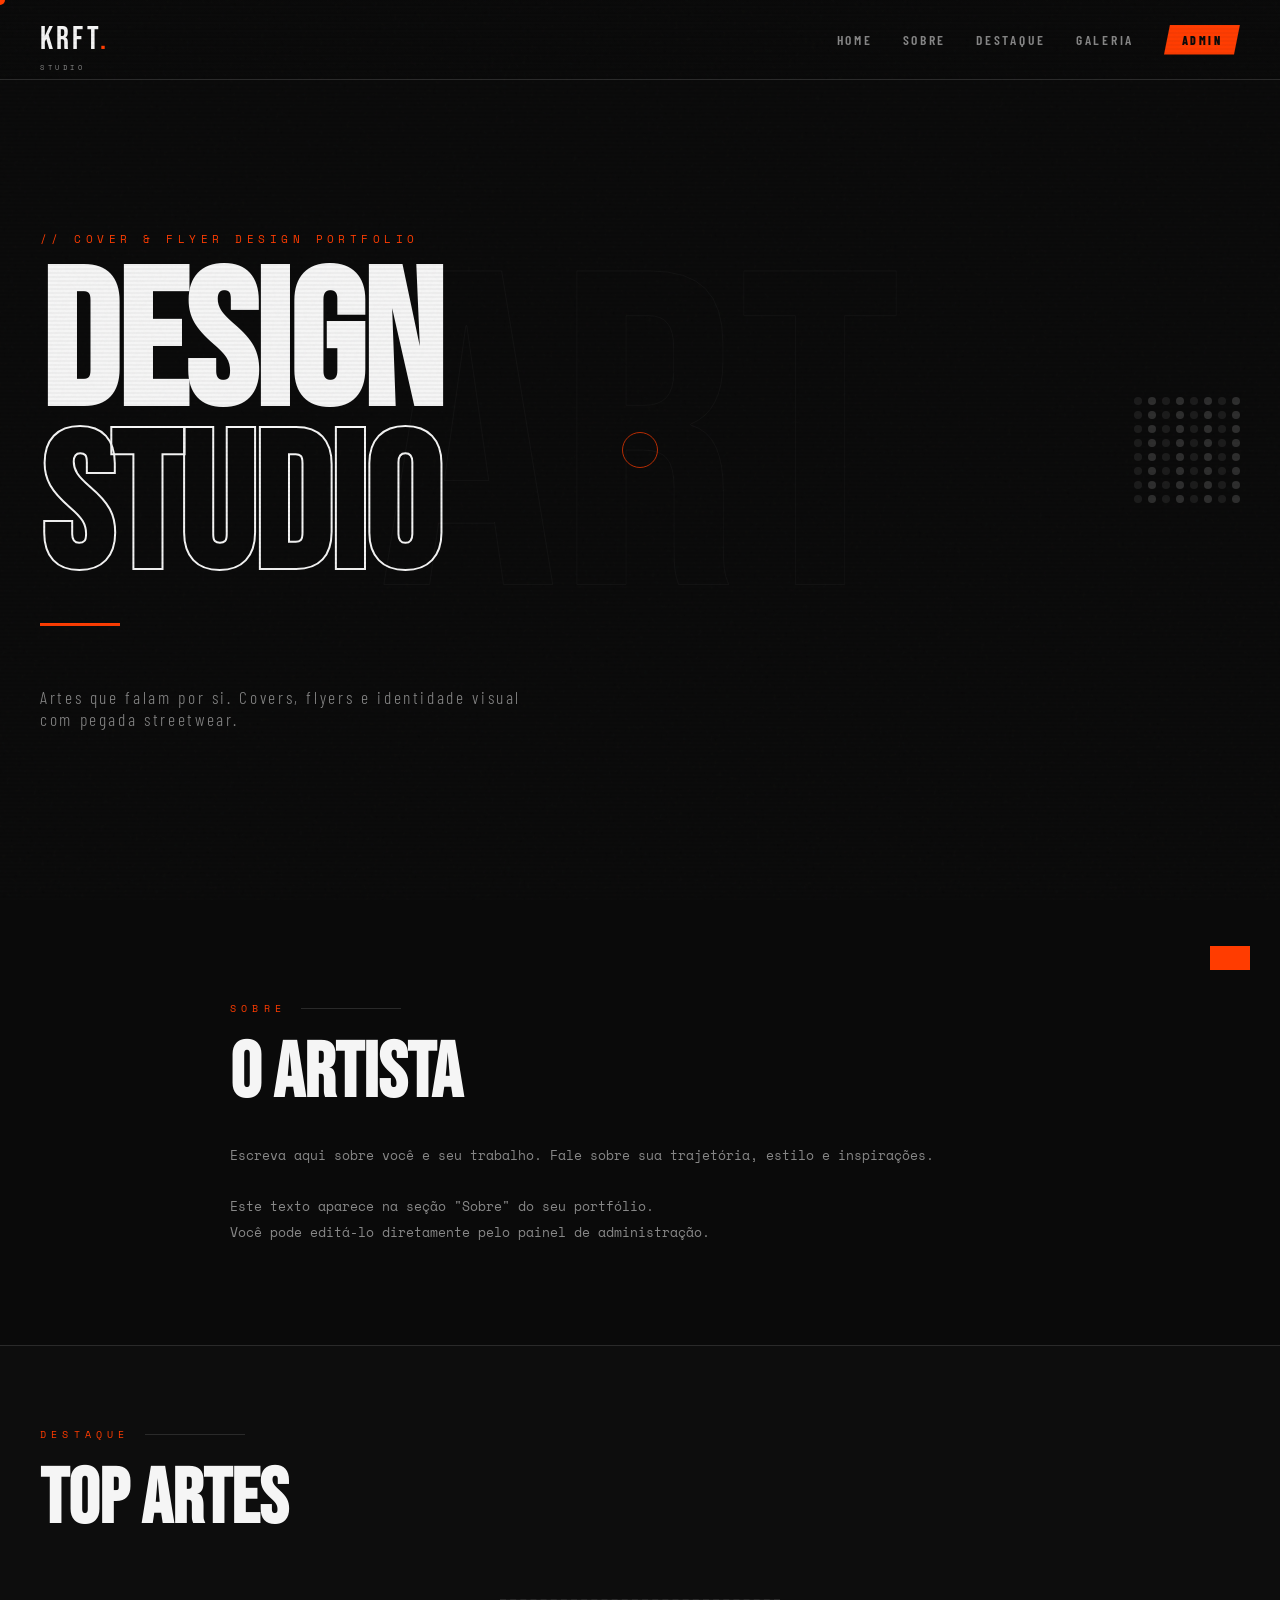
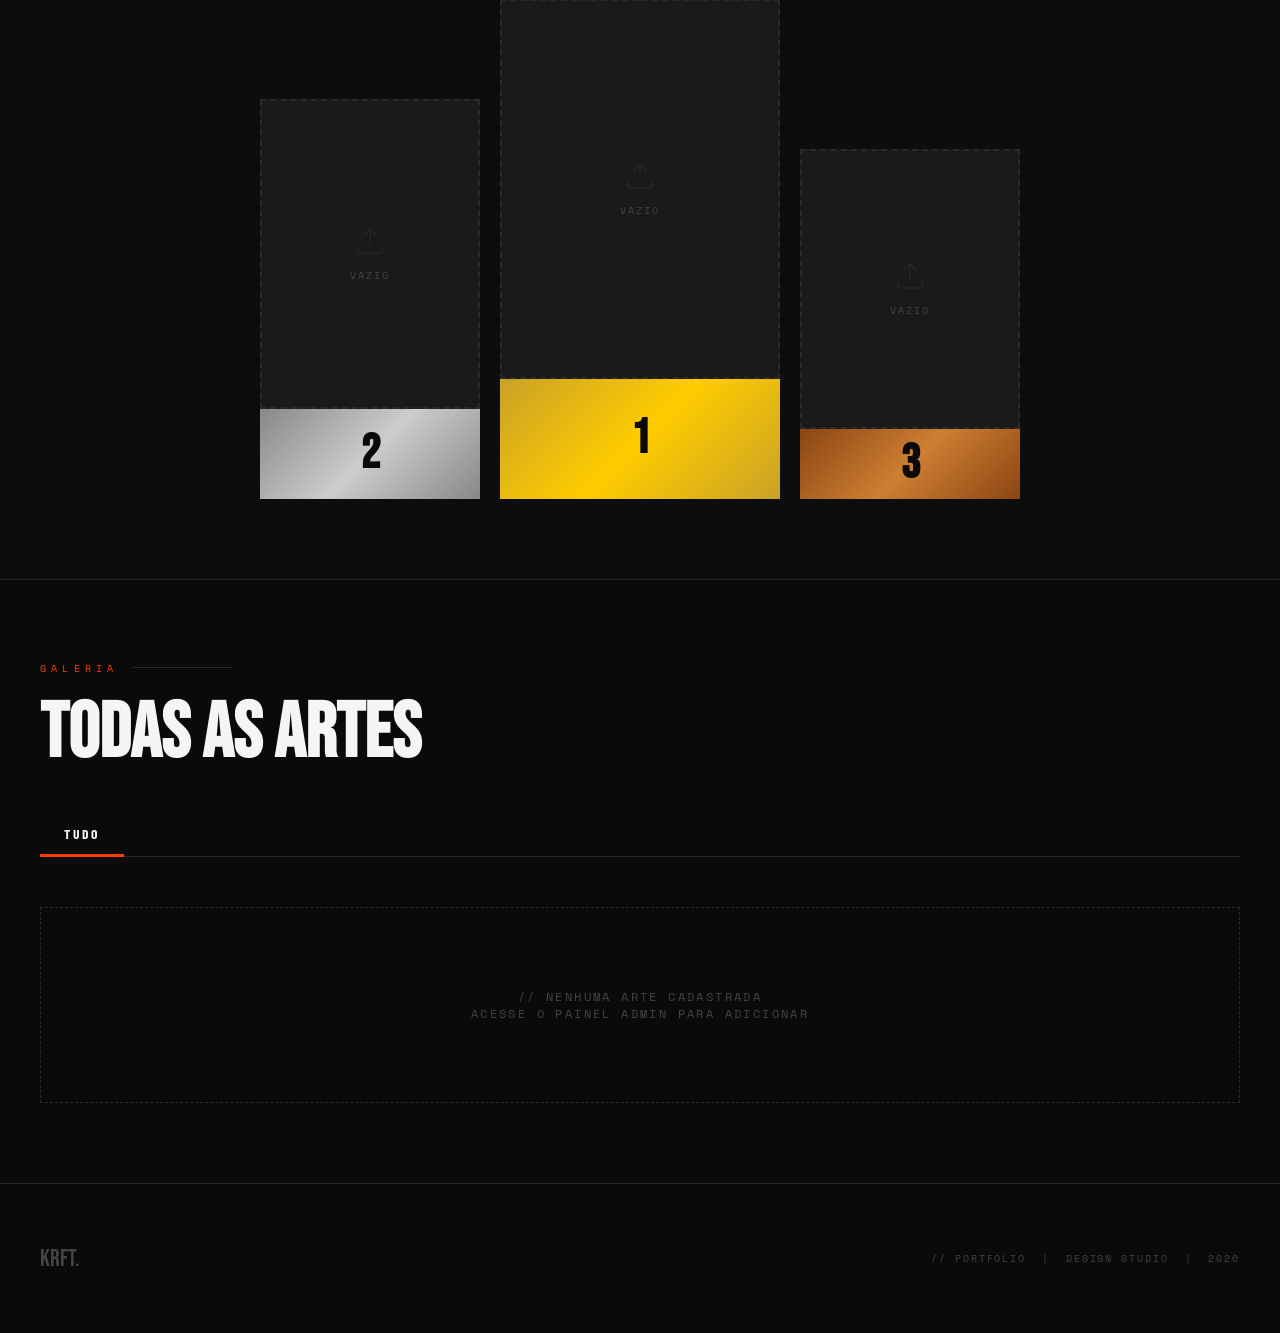
==== index.html @ 64a249e5 "Update index.html" ====
<!DOCTYPE html>
<html lang="pt-BR">
<head>
  <meta charset="UTF-8">
  <meta name="viewport" content="width=device-width, initial-scale=1.0">
  <title>PORTFOLIO — DESIGN STUDIO</title>
  <link href="https://fonts.googleapis.com/css2?family=Bebas+Neue&family=Space+Mono:wght@400;700&family=Barlow+Condensed:wght@300;400;600;800;900&display=swap" rel="stylesheet">
  <link rel="stylesheet" href="style.css">
  <link rel="icon" type="image/x-icon" href="/K3Icon.ico">
</head>
<body>

  <div class="cursor" id="cursor"></div>
  <div class="cursor-ring" id="cursor-ring"></div>
  <div class="scroll-line" id="scroll-line"></div>
  <div class="toast" id="toast"></div>

  <!-- HEADER -->
  <header>
    <a href="#home" class="logo">KRFT<span>.</span></a>
    <nav>
      <a href="#home">Home</a>
      <a href="#about">Sobre</a>
      <a href="#featured">Destaque</a>
      <a href="#gallery">Galeria</a>
      <button class="admin-btn" onclick="openLogin()">ADMIN</button>
    </nav>
  </header>

  <!-- HERO -->
  <section id="home">
    <div class="hero-bg-text">ART</div>
    <div class="grid-deco" id="grid-deco"></div>
    <div class="hero-tag">// COVER & FLYER DESIGN PORTFOLIO</div>
    <h1>DESIGN<br><em>STUDIO</em></h1>
    <div class="hero-line"></div>
    <p class="hero-sub" id="hero-tagline">Artes que falam por si. Covers, flyers e identidade visual com pegada streetwear.</p>
  </section>

  <!-- ABOUT -->
  <section id="about">
    <div class="section-label">Sobre</div>
    <h2>O ARTISTA</h2>
    <p class="about-text" id="about-text">Escreva aqui sobre você e seu trabalho. Fale sobre sua trajetória, estilo e inspirações.

Este texto aparece na seção "Sobre" do seu portfólio.
Você pode editá-lo diretamente pelo painel de administração.</p>
    <button class="about-edit-btn" id="about-edit-btn" onclick="toggleAboutEdit()">✏ EDITAR DESCRIÇÃO</button>
    <div class="about-edit-area" id="about-edit-area">
      <textarea id="about-textarea"></textarea>
      <div class="about-edit-btns">
        <button class="btn-primary" style="width:auto;padding:10px 20px;" onclick="saveAbout()">SALVAR</button>
        <button class="btn-secondary" onclick="toggleAboutEdit()">CANCELAR</button>
      </div>
    </div>
  </section>

  <!-- FEATURED / PODIUM -->
  <section id="featured">
    <div class="section-label">Destaque</div>
    <h2>TOP ARTES</h2>
    <div class="podium-wrap" id="podium-wrap"></div>
  </section>

  <!-- GALLERY -->
  <section id="gallery">
    <div class="section-label">Galeria</div>
    <h2>TODAS AS ARTES</h2>
    <div class="cat-tabs" id="cat-tabs">
      <button class="cat-tab active" data-cat="all" onclick="filterCat('all', this)">TUDO</button>
    </div>
    <div class="gallery-grid" id="gallery-grid"></div>
  </section>

  <!-- FOOTER -->
  <footer>
    <div class="footer-logo">KRFT.</div>
    <div class="footer-copy">// PORTFOLIO &nbsp;|&nbsp; DESIGN STUDIO &nbsp;|&nbsp; <span id="footer-year"></span></div>
  </footer>

  <!-- LIGHTBOX -->
  <div class="lightbox" id="lightbox" onclick="closeLightbox(event)">
    <div class="lightbox-inner">
      <img id="lightbox-img" src="" alt="">
      <div class="lightbox-info">
        <div class="lightbox-title" id="lightbox-title"></div>
        <div class="lightbox-desc" id="lightbox-desc"></div>
        <div class="lightbox-cat" id="lightbox-cat"></div>
      </div>
    </div>
    <button class="lightbox-close" onclick="closeLightbox()">✕</button>
  </div>

  <!-- LOGIN -->
  <div class="login-overlay" id="login-overlay">
    <div class="login-box">
      <h3>⬡ ADMIN</h3>
      <p>// PAINEL DE CONTROLE</p>
      <div style="margin-bottom:15px;">
        <label>SENHA</label>
        <input type="password" id="login-pw" placeholder="••••••••" onkeydown="if(event.key==='Enter')doLogin()">
      </div>
      <button class="btn-primary" onclick="doLogin()">ENTRAR</button>
      <p class="login-error" id="login-error">Senha incorreta.</p>
      <button class="btn-secondary" style="margin-top:15px;width:100%;" onclick="closeLogin()">CANCELAR</button>
    </div>
  </div>

  <!-- ADMIN PANEL -->
  <div id="admin-panel">
    <div class="admin-header">
      <div class="admin-title">⬡ PAINEL DE CONTROLE</div>
      <button class="admin-close" onclick="closeAdmin()">✕ FECHAR</button>
    </div>
    <div class="admin-body">

      <!-- TEXTOS -->
      <div class="admin-section">
        <h3>✏ TEXTOS DO PORTFÓLIO</h3>
        <div class="form-row full">
          <label>TAGLINE (HERO)</label>
          <input type="text" id="admin-tagline" placeholder="Artes que falam por si...">
        </div>
        <div class="form-row full">
          <label>DESCRIÇÃO (SOBRE)</label>
          <textarea id="admin-about" rows="5" placeholder="Texto da seção Sobre..."></textarea>
        </div>
        <button class="btn-primary" onclick="saveTexts()">SALVAR TEXTOS</button>
      </div>

      <!-- CATEGORIAS -->
      <div class="admin-section">
        <h3>🏷 CATEGORIAS</h3>
        <div class="form-row">
          <div>
            <label>NOVA CATEGORIA</label>
            <input type="text" id="new-cat-input" placeholder="ex: Artes de 2025" onkeydown="if(event.key==='Enter')addCategory()">
          </div>
          <div style="display:flex;align-items:flex-end;">
            <button class="btn-primary" onclick="addCategory()" style="margin-top:0;">ADICIONAR</button>
          </div>
        </div>
        <div class="categories-list" id="admin-cats-list"></div>
      </div>

      <!-- ADICIONAR ARTE -->
      <div class="admin-section">
        <h3>➕ ADICIONAR ARTE</h3>
        <div class="form-row">
          <div>
            <label>NOME DA ARTE</label>
            <input type="text" id="new-art-name" placeholder="Nome do projeto">
          </div>
          <div>
            <label>CATEGORIA</label>
            <select id="new-art-cat"><option value="">Selecione...</option></select>
          </div>
        </div>
        <div class="form-row full">
          <label>DESCRIÇÃO</label>
          <textarea id="new-art-desc" placeholder="Breve descrição desta arte..."></textarea>
        </div>
        <div class="form-row full">
          <label>IMAGEM</label>
          <div class="upload-zone" onclick="document.getElementById('art-file').click()">
            <p>Clique para selecionar imagem<br><span>// PNG, JPG, WEBP</span></p>
            <input type="file" id="art-file" accept="image/*" style="display:none" onchange="previewImage(this)">
            <img class="upload-preview" id="upload-preview">
          </div>
        </div>
        <button class="btn-primary" onclick="addArt()">ADICIONAR ARTE</button>
      </div>

      <!-- PÓDIO -->
      <div class="admin-section">
        <h3>🏆 CONFIGURAR PÓDIO</h3>
        <div class="podium-selects">
          <div class="podium-slot">
            <label>🥇 1º LUGAR</label>
            <select id="podium-1"></select>
          </div>
          <div class="podium-slot">
            <label>🥈 2º LUGAR</label>
            <select id="podium-2"></select>
          </div>
          <div class="podium-slot">
            <label>🥉 3º LUGAR</label>
            <select id="podium-3"></select>
          </div>
        </div>
        <button class="btn-primary" onclick="savePodium()">SALVAR PÓDIO</button>
      </div>

      <!-- TROCAR SENHA -->
      <div class="admin-section">
        <h3>🔒 ALTERAR SENHA</h3>
        <div class="form-row">
          <div>
            <label>SENHA ATUAL</label>
            <input type="password" id="pw-current" placeholder="••••••••">
          </div>
          <div>
            <label>NOVA SENHA</label>
            <input type="password" id="pw-new" placeholder="••••••••">
          </div>
        </div>
        <div class="form-row full">
          <label>CONFIRMAR NOVA SENHA</label>
          <input type="password" id="pw-confirm" placeholder="••••••••">
        </div>
        <p class="pw-error" id="pw-error"></p>
        <button class="btn-primary" onclick="changePassword()">ALTERAR SENHA</button>
      </div>

      <!-- GERENCIAR ARTES -->
      <div class="admin-section">
        <h3>🗂 ARTES CADASTRADAS</h3>
        <div class="admin-arts-list" id="admin-arts-list"></div>
      </div>

    </div>
  </div>

  <script src="script.js"></script>
</body>
</html>
---- style.css ----
/* =============================================
   KRFT PORTFOLIO — style.css
   ============================================= */

:root {
  --black: #0a0a0a;
  --dark: #111111;
  --darker: #0d0d0d;
  --gray1: #1a1a1a;
  --gray2: #2a2a2a;
  --gray3: #444;
  --gray4: #888;
  --light: #e8e8e8;
  --white: #f5f5f5;
  --accent: #ff3c00;
  --accent2: #ffcc00;
  --accent3: #00ff88;
  --glow: rgba(255,60,0,0.3);
}

* { margin: 0; padding: 0; box-sizing: border-box; }
::selection { background: var(--accent); color: var(--black); }

body {
  background: var(--black);
  color: var(--white);
  font-family: 'Space Mono', monospace;
  overflow-x: hidden;
  cursor: none;
}

/* NOISE OVERLAY */
body::before {
  content: '';
  position: fixed;
  inset: 0;
  background-image: url("data:image/svg+xml,%3Csvg viewBox='0 0 256 256' xmlns='http://www.w3.org/2000/svg'%3E%3Cfilter id='noise'%3E%3CfeTurbulence type='fractalNoise' baseFrequency='0.9' numOctaves='4' stitchTiles='stitch'/%3E%3C/filter%3E%3Crect width='100%25' height='100%25' filter='url(%23noise)' opacity='0.04'/%3E%3C/svg%3E");
  pointer-events: none;
  z-index: 9999;
  opacity: 0.5;
}

/* SCANLINES */
body::after {
  content: '';
  position: fixed;
  inset: 0;
  background: repeating-linear-gradient(0deg, transparent, transparent 2px, rgba(0,0,0,0.03) 2px, rgba(0,0,0,0.03) 4px);
  pointer-events: none;
  z-index: 9998;
}

/* =============================================
   CUSTOM CURSOR
   ============================================= */
.cursor {
  width: 10px;
  height: 10px;
  background: var(--accent);
  position: fixed;
  pointer-events: none;
  z-index: 99999;
  border-radius: 50%;
  transform: translate(-50%, -50%);
  transition: width 0.15s, height 0.15s, background 0.15s;
  will-change: left, top;
}

.cursor-ring {
  width: 36px;
  height: 36px;
  border: 1.5px solid var(--accent);
  border-radius: 50%;
  position: fixed;
  pointer-events: none;
  z-index: 99998;
  transform: translate(-50%, -50%);
  /* uses JS lerp — NO CSS transition here */
  will-change: left, top;
  opacity: 0.7;
}

body:hover .cursor { opacity: 1; }

/* cursor grows on hover over clickables */
body:has(a:hover) .cursor,
body:has(button:hover) .cursor,
body:has(.art-card:hover) .cursor,
body:has(.podium-card:hover) .cursor {
  width: 16px;
  height: 16px;
}
body:has(a:hover) .cursor-ring,
body:has(button:hover) .cursor-ring,
body:has(.art-card:hover) .cursor-ring,
body:has(.podium-card:hover) .cursor-ring {
  width: 52px;
  height: 52px;
  border-color: var(--accent2);
}

/* =============================================
   SCROLL INDICATOR
   ============================================= */
.scroll-line {
  position: fixed;
  top: 0; left: 0;
  height: 2px;
  background: var(--accent);
  z-index: 200;
  width: 0%;
  transition: width 0.05s linear;
}

/* =============================================
   HEADER
   ============================================= */
header {
  position: fixed;
  top: 0; left: 0; right: 0;
  z-index: 100;
  display: flex;
  align-items: center;
  justify-content: space-between;
  padding: 20px 40px;
  background: linear-gradient(180deg, rgba(10,10,10,0.98) 0%, transparent 100%);
  border-bottom: 1px solid var(--gray2);
}

.logo {
  font-family: 'Bebas Neue', sans-serif;
  font-size: 2rem;
  letter-spacing: 0.1em;
  color: var(--white);
  text-decoration: none;
  position: relative;
  cursor: none;
}
.logo span { color: var(--accent); }
.logo::after {
  content: 'STUDIO';
  position: absolute;
  bottom: -14px; left: 0;
  font-family: 'Space Mono', monospace;
  font-size: 0.45rem;
  letter-spacing: 0.5em;
  color: var(--gray4);
}

nav { display: flex; gap: 30px; align-items: center; }
nav a {
  font-family: 'Barlow Condensed', sans-serif;
  font-size: 0.85rem;
  font-weight: 600;
  letter-spacing: 0.2em;
  text-transform: uppercase;
  color: var(--gray4);
  text-decoration: none;
  transition: color 0.2s;
  cursor: none;
}
nav a:hover { color: var(--white); }

.admin-btn {
  font-family: 'Barlow Condensed', sans-serif;
  font-size: 0.75rem;
  font-weight: 800;
  letter-spacing: 0.2em;
  text-transform: uppercase;
  color: var(--black);
  background: var(--accent);
  border: none;
  padding: 8px 18px;
  cursor: none;
  clip-path: polygon(6px 0%, 100% 0%, calc(100% - 6px) 100%, 0% 100%);
  transition: background 0.2s;
}
.admin-btn:hover { background: var(--accent2); }

/* =============================================
   HERO
   ============================================= */
#home {
  min-height: 100vh;
  display: flex;
  flex-direction: column;
  justify-content: center;
  padding: 120px 40px 60px;
  position: relative;
  overflow: hidden;
}

.hero-bg-text {
  position: absolute;
  font-family: 'Bebas Neue', sans-serif;
  font-size: 35vw;
  color: transparent;
  -webkit-text-stroke: 1px rgba(255,255,255,0.03);
  top: 50%; left: 50%;
  transform: translate(-50%, -50%);
  white-space: nowrap;
  user-select: none;
  pointer-events: none;
}

.hero-tag {
  font-family: 'Space Mono', monospace;
  font-size: 0.7rem;
  letter-spacing: 0.4em;
  color: var(--accent);
  text-transform: uppercase;
  margin-bottom: 20px;
}

h1 {
  font-family: 'Bebas Neue', sans-serif;
  font-size: clamp(5rem, 15vw, 14rem);
  line-height: 0.85;
  letter-spacing: -0.01em;
  color: var(--white);
  position: relative;
  z-index: 1;
}
h1 em {
  font-style: normal;
  color: transparent;
  -webkit-text-stroke: 2px var(--white);
}

.hero-sub {
  font-family: 'Barlow Condensed', sans-serif;
  font-size: 1.1rem;
  font-weight: 300;
  letter-spacing: 0.15em;
  color: var(--gray4);
  margin-top: 30px;
  max-width: 500px;
}

.hero-line {
  width: 80px;
  height: 3px;
  background: var(--accent);
  margin: 30px 0;
}

/* GRID DECORATION */
.grid-deco {
  position: absolute;
  right: 40px; top: 50%;
  transform: translateY(-50%);
  display: grid;
  grid-template-columns: repeat(8, 8px);
  gap: 6px;
  opacity: 0.15;
}
.grid-deco span {
  width: 8px; height: 8px;
  background: var(--white);
  border-radius: 50%;
}
.grid-deco span:nth-child(odd) { opacity: 0.5; }

/* =============================================
   SECTION LABELS
   ============================================= */
.section-label {
  font-family: 'Space Mono', monospace;
  font-size: 0.65rem;
  letter-spacing: 0.5em;
  color: var(--accent);
  text-transform: uppercase;
  margin-bottom: 20px;
  display: flex;
  align-items: center;
  gap: 15px;
}
.section-label::after {
  content: '';
  flex: 1;
  height: 1px;
  background: var(--gray2);
  max-width: 100px;
}

h2 {
  font-family: 'Bebas Neue', sans-serif;
  font-size: clamp(3rem, 6vw, 5rem);
  line-height: 1;
  color: var(--white);
  margin-bottom: 30px;
}

/* =============================================
   ABOUT
   ============================================= */
#about {
  padding: 100px 40px;
  max-width: 900px;
  margin: 0 auto;
}

.about-text {
  font-family: 'Space Mono', monospace;
  font-size: 0.8rem;
  line-height: 2;
  color: var(--gray4);
  white-space: pre-wrap;
}

.about-edit-btn {
  margin-top: 20px;
  display: none;
  font-size: 0.7rem;
  padding: 8px 16px;
  background: var(--gray2);
  border: 1px solid var(--gray3);
  color: var(--gray4);
  cursor: none;
  font-family: 'Space Mono', monospace;
  transition: all 0.2s;
}
.about-edit-btn:hover { border-color: var(--accent); color: var(--accent); }

.about-edit-area {
  display: none;
  margin-top: 20px;
}
.about-edit-area textarea {
  width: 100%;
  min-height: 150px;
  background: var(--gray1);
  border: 1px solid var(--gray2);
  color: var(--white);
  padding: 15px;
  font-family: 'Space Mono', monospace;
  font-size: 0.78rem;
  outline: none;
  resize: vertical;
  cursor: text;
}
.about-edit-area textarea:focus { border-color: var(--accent); }
.about-edit-btns { display: flex; gap: 10px; margin-top: 10px; }

/* =============================================
   PODIUM
   ============================================= */
#featured {
  padding: 80px 40px;
  background: var(--darker);
  border-top: 1px solid var(--gray2);
  border-bottom: 1px solid var(--gray2);
}

.podium-wrap {
  display: flex;
  align-items: flex-end;
  justify-content: center;
  gap: 20px;
  margin-top: 60px;
  flex-wrap: wrap;
}

.podium-item {
  display: flex;
  flex-direction: column;
  align-items: center;
}

.podium-card {
  position: relative;
  overflow: hidden;
  cursor: none;
  transition: transform 0.3s ease;
}
.podium-card:hover { transform: translateY(-8px); }

.podium-card img {
  display: block;
  width: 100%; height: 100%;
  object-fit: cover;
  filter: grayscale(1) contrast(1.1);
  transition: filter 0.5s ease;
}
.podium-card:hover img { filter: grayscale(0) contrast(1); }

.podium-card .overlay {
  position: absolute; inset: 0;
  background: linear-gradient(180deg, transparent 40%, rgba(0,0,0,0.9) 100%);
  transition: opacity 0.3s;
}
.podium-card:hover .overlay { opacity: 0; }

.podium-card .card-title {
  position: absolute;
  bottom: 15px; left: 15px;
  font-family: 'Bebas Neue', sans-serif;
  font-size: 1.2rem;
  letter-spacing: 0.1em;
  color: var(--white);
  transition: opacity 0.3s;
}
.podium-card:hover .card-title { opacity: 0; }

.podium-base {
  width: 100%;
  display: flex;
  align-items: center;
  justify-content: center;
  font-family: 'Bebas Neue', sans-serif;
  font-size: 3rem;
  color: var(--black);
  font-weight: 900;
}

.rank-1 .podium-card { width: 280px; height: 380px; }
.rank-1 .podium-base { height: 120px; background: linear-gradient(135deg, #c9a227, #ffcc00, #c9a227); }
.rank-1 .podium-base::after { content: '1'; }

.rank-2 .podium-card { width: 220px; height: 310px; }
.rank-2 .podium-base { height: 90px; background: linear-gradient(135deg, #888, #ccc, #888); }
.rank-2 .podium-base::after { content: '2'; }

.rank-3 .podium-card { width: 220px; height: 280px; }
.rank-3 .podium-base { height: 70px; background: linear-gradient(135deg, #8B4513, #cd7f32, #8B4513); }
.rank-3 .podium-base::after { content: '3'; }

.empty-podium {
  width: 100%; height: 100%;
  background: var(--gray1);
  display: flex;
  align-items: center;
  justify-content: center;
  flex-direction: column;
  gap: 10px;
  color: var(--gray3);
  font-family: 'Space Mono', monospace;
  font-size: 0.65rem;
  letter-spacing: 0.2em;
  text-transform: uppercase;
  border: 2px dashed var(--gray2);
}
.empty-podium svg { opacity: 0.3; }

/* =============================================
   GALLERY
   ============================================= */
#gallery { padding: 80px 40px; }

.cat-tabs {
  display: flex;
  gap: 0;
  margin: 40px 0 50px;
  border-bottom: 1px solid var(--gray2);
  flex-wrap: wrap;
}

.cat-tab {
  font-family: 'Barlow Condensed', sans-serif;
  font-size: 0.85rem;
  font-weight: 700;
  letter-spacing: 0.2em;
  text-transform: uppercase;
  color: var(--gray3);
  padding: 12px 24px;
  cursor: none;
  background: none;
  border: none;
  border-bottom: 3px solid transparent;
  margin-bottom: -1px;
  transition: all 0.2s;
}
.cat-tab:hover { color: var(--gray4); }
.cat-tab.active { color: var(--white); border-bottom-color: var(--accent); }

.gallery-grid {
  display: grid;
  grid-template-columns: repeat(auto-fill, minmax(280px, 1fr));
  gap: 3px;
}

.art-card {
  position: relative;
  aspect-ratio: 3/4;
  overflow: hidden;
  cursor: none;
  background: var(--gray1);
}

.art-card img {
  width: 100%; height: 100%;
  object-fit: cover;
  filter: grayscale(1) brightness(0.8);
  transition: filter 0.4s ease, transform 0.4s ease;
  display: block;
}
.art-card:hover img {
  filter: grayscale(0) brightness(1);
  transform: scale(1.04);
}

.art-card .art-info {
  position: absolute; inset: 0;
  background: linear-gradient(180deg, transparent 50%, rgba(0,0,0,0.95) 100%);
  display: flex;
  flex-direction: column;
  justify-content: flex-end;
  padding: 20px;
  opacity: 0;
  transition: opacity 0.3s;
}
.art-card:hover .art-info { opacity: 1; }

.art-name {
  font-family: 'Bebas Neue', sans-serif;
  font-size: 1.4rem;
  letter-spacing: 0.05em;
  color: var(--white);
}
.art-desc {
  font-family: 'Space Mono', monospace;
  font-size: 0.65rem;
  color: var(--gray4);
  margin-top: 5px;
  line-height: 1.6;
}
.art-tag {
  display: inline-block;
  margin-top: 8px;
  padding: 2px 8px;
  background: var(--accent);
  color: var(--black);
  font-family: 'Space Mono', monospace;
  font-size: 0.6rem;
  letter-spacing: 0.15em;
  text-transform: uppercase;
}

.empty-gallery {
  grid-column: 1/-1;
  padding: 80px;
  text-align: center;
  color: var(--gray3);
  font-family: 'Space Mono', monospace;
  font-size: 0.75rem;
  letter-spacing: 0.2em;
  border: 1px dashed var(--gray2);
}

/* =============================================
   LIGHTBOX
   ============================================= */
.lightbox {
  display: none;
  position: fixed;
  inset: 0;
  background: rgba(0,0,0,0.97);
  z-index: 1000;
  align-items: center;
  justify-content: center;
  animation: fadeIn 0.2s ease;
}
.lightbox.active { display: flex; }

@keyframes fadeIn { from { opacity: 0; } to { opacity: 1; } }

.lightbox-inner {
  max-width: 90vw;
  max-height: 90vh;
  position: relative;
  display: flex;
  gap: 30px;
  align-items: flex-start;
}

.lightbox img {
  max-height: 85vh;
  max-width: 60vw;
  object-fit: contain;
  display: block;
}

.lightbox-info {
  padding: 20px 0;
  max-width: 280px;
}
.lightbox-title {
  font-family: 'Bebas Neue', sans-serif;
  font-size: 2.5rem;
  line-height: 1;
  color: var(--white);
  margin-bottom: 15px;
}
.lightbox-desc {
  font-family: 'Space Mono', monospace;
  font-size: 0.75rem;
  line-height: 2;
  color: var(--gray4);
}
.lightbox-cat {
  margin-top: 15px;
  display: inline-block;
  padding: 4px 12px;
  background: var(--accent);
  color: var(--black);
  font-family: 'Barlow Condensed', sans-serif;
  font-size: 0.8rem;
  font-weight: 800;
  letter-spacing: 0.2em;
  text-transform: uppercase;
}

.lightbox-close {
  position: fixed;
  top: 30px; right: 30px;
  background: none;
  border: 1px solid var(--gray3);
  color: var(--white);
  width: 44px; height: 44px;
  font-size: 1.2rem;
  cursor: none;
  display: flex;
  align-items: center;
  justify-content: center;
  transition: all 0.2s;
}
.lightbox-close:hover { border-color: var(--accent); color: var(--accent); }

/* =============================================
   FOOTER
   ============================================= */
footer {
  padding: 60px 40px;
  border-top: 1px solid var(--gray2);
  display: flex;
  justify-content: space-between;
  align-items: center;
  flex-wrap: wrap;
  gap: 20px;
}

.footer-logo {
  font-family: 'Bebas Neue', sans-serif;
  font-size: 1.5rem;
  color: var(--gray3);
}
.footer-copy {
  font-family: 'Space Mono', monospace;
  font-size: 0.6rem;
  color: var(--gray3);
  letter-spacing: 0.2em;
}

/* =============================================
   TOAST
   ============================================= */
.toast {
  position: fixed;
  bottom: 30px; right: 30px;
  background: var(--accent);
  color: var(--black);
  font-family: 'Space Mono', monospace;
  font-size: 0.7rem;
  letter-spacing: 0.15em;
  padding: 12px 20px;
  z-index: 99990;
  transform: translateY(100px);
  transition: transform 0.3s ease;
  pointer-events: none;
}
.toast.show { transform: translateY(0); }

/* =============================================
   ADMIN PANEL
   ============================================= */
#admin-panel {
  display: none;
  position: fixed;
  inset: 0;
  z-index: 500;
  background: var(--black);
  overflow-y: auto;
}
#admin-panel.active { display: block; }

.admin-header {
  display: flex;
  align-items: center;
  justify-content: space-between;
  padding: 25px 40px;
  background: var(--darker);
  border-bottom: 2px solid var(--accent);
  position: sticky;
  top: 0;
  z-index: 10;
}
.admin-title {
  font-family: 'Bebas Neue', sans-serif;
  font-size: 1.8rem;
  color: var(--accent);
  letter-spacing: 0.1em;
}
.admin-close {
  background: none;
  border: 1px solid var(--gray3);
  color: var(--gray4);
  padding: 8px 16px;
  cursor: none;
  font-family: 'Space Mono', monospace;
  font-size: 0.7rem;
  letter-spacing: 0.1em;
  transition: all 0.2s;
}
.admin-close:hover { border-color: var(--accent); color: var(--accent); }

.admin-body {
  padding: 40px;
  max-width: 1000px;
  margin: 0 auto;
}

.admin-section {
  background: var(--gray1);
  border: 1px solid var(--gray2);
  padding: 30px;
  margin-bottom: 30px;
}

.admin-section h3 {
  font-family: 'Bebas Neue', sans-serif;
  font-size: 1.5rem;
  letter-spacing: 0.1em;
  color: var(--white);
  margin-bottom: 25px;
  padding-bottom: 15px;
  border-bottom: 1px solid var(--gray2);
}

.form-row {
  display: grid;
  grid-template-columns: 1fr 1fr;
  gap: 15px;
  margin-bottom: 15px;
}
.form-row.full { grid-template-columns: 1fr; }

label {
  font-family: 'Space Mono', monospace;
  font-size: 0.65rem;
  letter-spacing: 0.3em;
  color: var(--gray4);
  text-transform: uppercase;
  display: block;
  margin-bottom: 8px;
}

input[type=text],
input[type=password],
textarea,
select {
  width: 100%;
  background: var(--dark);
  border: 1px solid var(--gray2);
  color: var(--white);
  padding: 10px 14px;
  font-family: 'Space Mono', monospace;
  font-size: 0.75rem;
  outline: none;
  transition: border-color 0.2s;
  cursor: text;
}
input[type=text]:focus,
input[type=password]:focus,
textarea:focus,
select:focus { border-color: var(--accent); }
textarea { resize: vertical; min-height: 80px; }
select { cursor: none; }
select option { background: var(--dark); }

.upload-zone {
  border: 2px dashed var(--gray3);
  padding: 40px;
  text-align: center;
  cursor: none;
  transition: border-color 0.2s;
  background: var(--dark);
  position: relative;
}
.upload-zone:hover { border-color: var(--accent); }
.upload-zone p {
  font-family: 'Space Mono', monospace;
  font-size: 0.7rem;
  color: var(--gray4);
  letter-spacing: 0.2em;
  pointer-events: none;
}
.upload-zone p span { color: var(--accent); }
.upload-preview {
  max-width: 200px;
  max-height: 200px;
  object-fit: contain;
  display: none;
  margin: 15px auto 0;
}

/* BUTTONS */
.btn-primary {
  font-family: 'Barlow Condensed', sans-serif;
  font-size: 0.9rem;
  font-weight: 800;
  letter-spacing: 0.2em;
  text-transform: uppercase;
  color: var(--black);
  background: var(--accent);
  border: none;
  padding: 12px 30px;
  cursor: none;
  clip-path: polygon(8px 0%, 100% 0%, calc(100% - 8px) 100%, 0% 100%);
  transition: background 0.2s;
  width: 100%;
  margin-top: 10px;
}
.btn-primary:hover { background: var(--accent2); }

.btn-secondary {
  font-family: 'Space Mono', monospace;
  font-size: 0.7rem;
  color: var(--gray4);
  background: none;
  border: 1px solid var(--gray3);
  padding: 8px 16px;
  cursor: none;
  transition: all 0.2s;
}
.btn-secondary:hover { border-color: var(--accent); color: var(--accent); }

.btn-danger {
  font-family: 'Space Mono', monospace;
  font-size: 0.65rem;
  color: #ff4444;
  background: none;
  border: 1px solid #442222;
  padding: 5px 10px;
  cursor: none;
  transition: all 0.2s;
}
.btn-danger:hover { border-color: #ff4444; }

/* ADMIN ARTS LIST */
.admin-arts-list {
  display: grid;
  gap: 10px;
  margin-top: 10px;
}

.admin-art-row {
  display: grid;
  grid-template-columns: 70px 1fr auto auto;
  align-items: center;
  gap: 15px;
  background: var(--dark);
  border: 1px solid var(--gray2);
  padding: 12px;
}
.admin-art-row img {
  width: 70px; height: 70px;
  object-fit: cover;
  filter: grayscale(0.5);
}
.admin-art-row-info { min-width: 0; }
.admin-art-row-name {
  font-family: 'Bebas Neue', sans-serif;
  font-size: 1.1rem;
  color: var(--white);
  letter-spacing: 0.05em;
}
.admin-art-row-meta {
  font-family: 'Space Mono', monospace;
  font-size: 0.6rem;
  color: var(--gray4);
  margin-top: 3px;
  white-space: nowrap;
  overflow: hidden;
  text-overflow: ellipsis;
}

/* PODIUM SELECTS */
.podium-selects {
  display: grid;
  grid-template-columns: 1fr 1fr 1fr;
  gap: 15px;
  margin-top: 10px;
}
.podium-slot label { color: var(--accent2); }

/* CATEGORIES */
.categories-list {
  display: flex;
  flex-wrap: wrap;
  gap: 8px;
  margin-top: 10px;
}
.category-tag {
  background: var(--gray2);
  border: 1px solid var(--gray3);
  padding: 6px 14px;
  font-family: 'Space Mono', monospace;
  font-size: 0.65rem;
  color: var(--gray4);
  display: flex;
  align-items: center;
  gap: 8px;
}
.category-tag button {
  background: none;
  border: none;
  color: #ff4444;
  cursor: none;
  font-size: 0.75rem;
  padding: 0;
  line-height: 1;
}

/* PASSWORD CHANGE */
.pw-error {
  font-family: 'Space Mono', monospace;
  font-size: 0.65rem;
  color: #ff4444;
  margin-top: 8px;
  min-height: 1em;
}

/* =============================================
   LOGIN OVERLAY
   ============================================= */
.login-overlay {
  display: none;
  position: fixed;
  inset: 0;
  background: rgba(0,0,0,0.97);
  z-index: 600;
  align-items: center;
  justify-content: center;
}
.login-overlay.active { display: flex; }

.login-box {
  background: var(--dark);
  border: 1px solid var(--gray2);
  padding: 50px;
  width: 100%;
  max-width: 400px;
  text-align: center;
}
.login-box h3 {
  font-family: 'Bebas Neue', sans-serif;
  font-size: 2rem;
  color: var(--accent);
  letter-spacing: 0.1em;
  margin-bottom: 10px;
}
.login-box p {
  font-family: 'Space Mono', monospace;
  font-size: 0.65rem;
  color: var(--gray4);
  margin-bottom: 30px;
  letter-spacing: 0.15em;
}
.login-error {
  font-family: 'Space Mono', monospace;
  font-size: 0.65rem;
  color: #ff4444;
  margin-top: 10px;
  display: none;
}

/* =============================================
   RESPONSIVE
   ============================================= */
@media (max-width: 768px) {
  body { cursor: auto; }
  .cursor, .cursor-ring { display: none; }

  header { padding: 15px 20px; }
  nav { display: none; }
  h1 { font-size: 4rem; }
  #home { padding: 100px 20px 40px; }
  #about, #featured, #gallery { padding: 60px 20px; }

  .podium-wrap { gap: 10px; }
  .rank-1 .podium-card { width: 180px; height: 240px; }
  .rank-2 .podium-card { width: 140px; height: 190px; }
  .rank-3 .podium-card { width: 140px; height: 170px; }

  .lightbox-inner { flex-direction: column; }
  .lightbox img { max-width: 90vw; max-height: 60vh; }

  .admin-body { padding: 20px; }
  .form-row { grid-template-columns: 1fr; }
  .podium-selects { grid-template-columns: 1fr; }
  footer { padding: 40px 20px; }
}
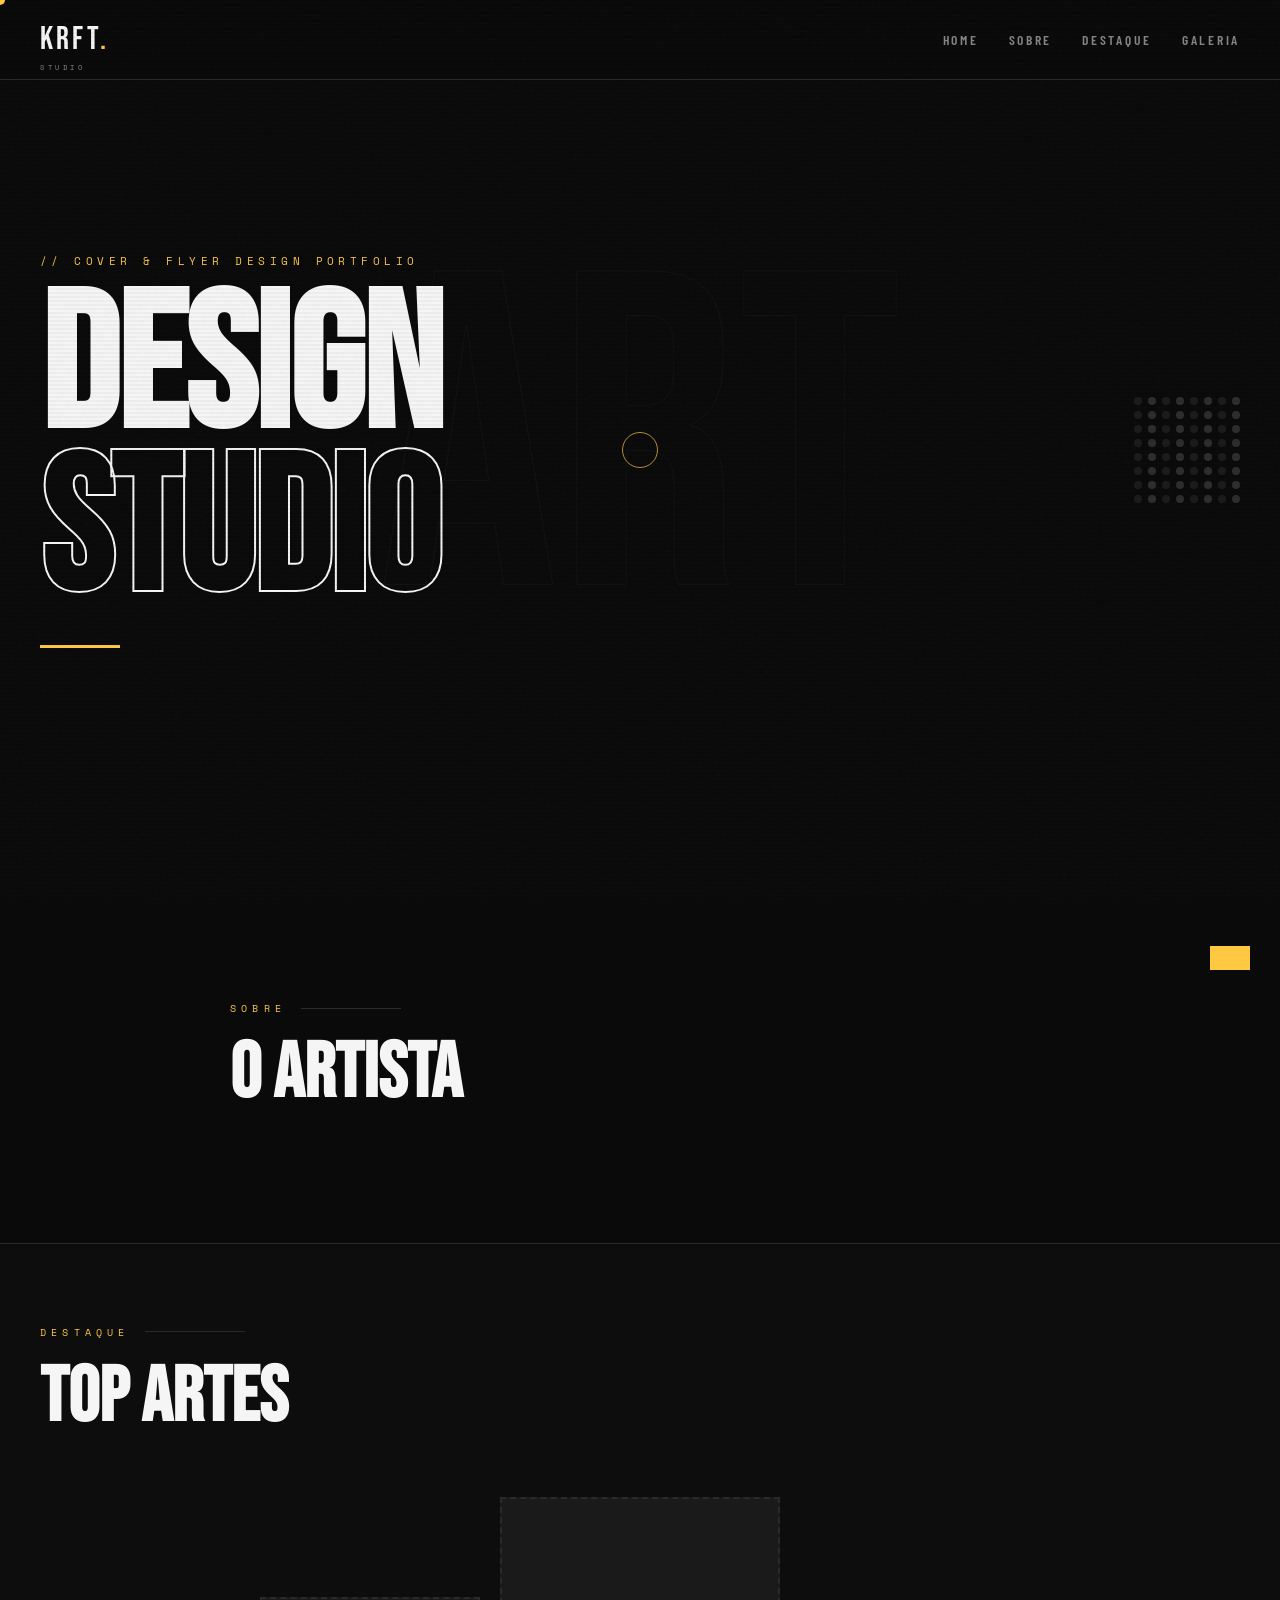
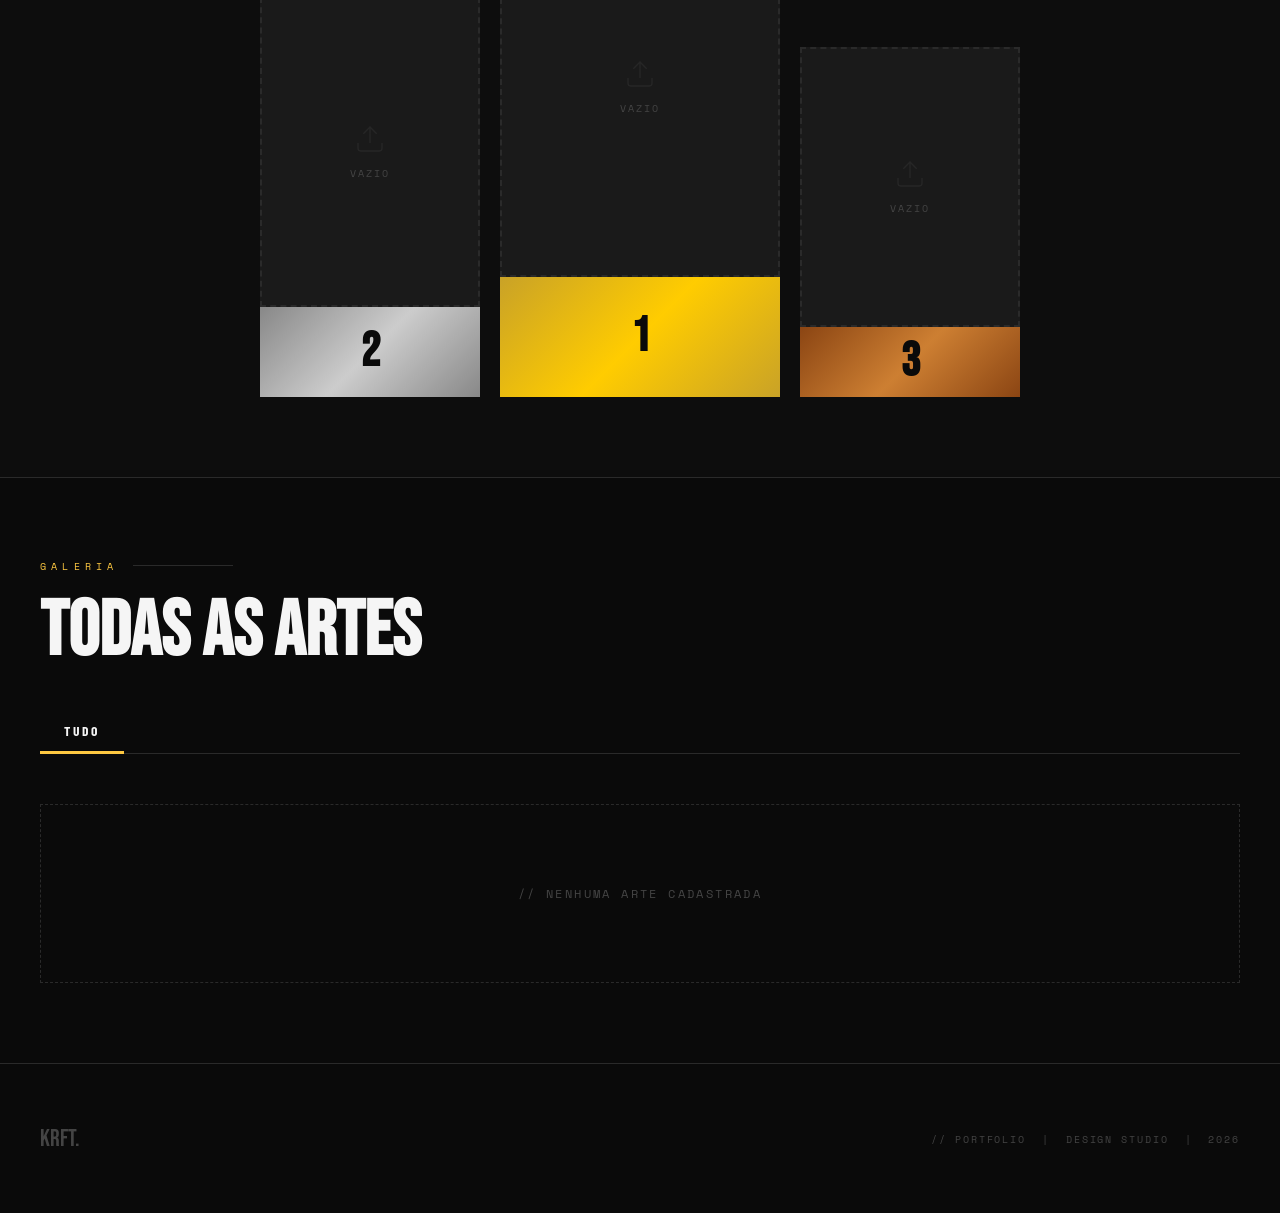
==== commit e8d2ffc1: "deleted:    README.md 	new file:   admin.html 	modified:   index.html 	modified:   script.js 	modifi" ====
--- a/index.html
+++ b/index.html
@@ -6,9 +6,15 @@
   <title>PORTFOLIO — DESIGN STUDIO</title>
   <link href="https://fonts.googleapis.com/css2?family=Bebas+Neue&family=Space+Mono:wght@400;700&family=Barlow+Condensed:wght@300;400;600;800;900&display=swap" rel="stylesheet">
   <link rel="stylesheet" href="style.css">
-  <link rel="icon" type="image/x-icon" href="/K3Icon.ico">
 </head>
 <body>
+
+  <!-- LOADING -->
+  <div id="loading-screen" style="display:none;position:fixed;inset:0;background:#0a0a0a;z-index:9000;align-items:center;justify-content:center;flex-direction:column;gap:20px;">
+    <div style="font-family:'Bebas Neue',sans-serif;font-size:3rem;color:#f5f5f5;letter-spacing:.1em;">KRFT<span style="color:#ff3c00;">.</span></div>
+    <div style="width:120px;height:2px;background:#1a1a1a;overflow:hidden;"><div style="height:100%;background:#ff3c00;animation:loadbar 1.2s ease-in-out infinite;"></div></div>
+    <style>@keyframes loadbar{0%{width:0;margin-left:0}50%{width:100%;margin-left:0}100%{width:0;margin-left:100%}}</style>
+  </div>
 
   <div class="cursor" id="cursor"></div>
   <div class="cursor-ring" id="cursor-ring"></div>
@@ -23,7 +29,8 @@
       <a href="#about">Sobre</a>
       <a href="#featured">Destaque</a>
       <a href="#gallery">Galeria</a>
-      <button class="admin-btn" onclick="openLogin()">ADMIN</button>
+      <!-- link do painel não é exibido publicamente -->
+      <a id="panel-link" style="display:none" href="admin.html"></a>
     </nav>
   </header>
 
@@ -45,14 +52,7 @@
 
 Este texto aparece na seção "Sobre" do seu portfólio.
 Você pode editá-lo diretamente pelo painel de administração.</p>
-    <button class="about-edit-btn" id="about-edit-btn" onclick="toggleAboutEdit()">✏ EDITAR DESCRIÇÃO</button>
-    <div class="about-edit-area" id="about-edit-area">
-      <textarea id="about-textarea"></textarea>
-      <div class="about-edit-btns">
-        <button class="btn-primary" style="width:auto;padding:10px 20px;" onclick="saveAbout()">SALVAR</button>
-        <button class="btn-secondary" onclick="toggleAboutEdit()">CANCELAR</button>
-      </div>
-    </div>
+  
   </section>
 
   <!-- FEATURED / PODIUM -->
@@ -91,135 +91,7 @@
     <button class="lightbox-close" onclick="closeLightbox()">✕</button>
   </div>
 
-  <!-- LOGIN -->
-  <div class="login-overlay" id="login-overlay">
-    <div class="login-box">
-      <h3>⬡ ADMIN</h3>
-      <p>// PAINEL DE CONTROLE</p>
-      <div style="margin-bottom:15px;">
-        <label>SENHA</label>
-        <input type="password" id="login-pw" placeholder="••••••••" onkeydown="if(event.key==='Enter')doLogin()">
-      </div>
-      <button class="btn-primary" onclick="doLogin()">ENTRAR</button>
-      <p class="login-error" id="login-error">Senha incorreta.</p>
-      <button class="btn-secondary" style="margin-top:15px;width:100%;" onclick="closeLogin()">CANCELAR</button>
-    </div>
-  </div>
 
-  <!-- ADMIN PANEL -->
-  <div id="admin-panel">
-    <div class="admin-header">
-      <div class="admin-title">⬡ PAINEL DE CONTROLE</div>
-      <button class="admin-close" onclick="closeAdmin()">✕ FECHAR</button>
-    </div>
-    <div class="admin-body">
-
-      <!-- TEXTOS -->
-      <div class="admin-section">
-        <h3>✏ TEXTOS DO PORTFÓLIO</h3>
-        <div class="form-row full">
-          <label>TAGLINE (HERO)</label>
-          <input type="text" id="admin-tagline" placeholder="Artes que falam por si...">
-        </div>
-        <div class="form-row full">
-          <label>DESCRIÇÃO (SOBRE)</label>
-          <textarea id="admin-about" rows="5" placeholder="Texto da seção Sobre..."></textarea>
-        </div>
-        <button class="btn-primary" onclick="saveTexts()">SALVAR TEXTOS</button>
-      </div>
-
-      <!-- CATEGORIAS -->
-      <div class="admin-section">
-        <h3>🏷 CATEGORIAS</h3>
-        <div class="form-row">
-          <div>
-            <label>NOVA CATEGORIA</label>
-            <input type="text" id="new-cat-input" placeholder="ex: Artes de 2025" onkeydown="if(event.key==='Enter')addCategory()">
-          </div>
-          <div style="display:flex;align-items:flex-end;">
-            <button class="btn-primary" onclick="addCategory()" style="margin-top:0;">ADICIONAR</button>
-          </div>
-        </div>
-        <div class="categories-list" id="admin-cats-list"></div>
-      </div>
-
-      <!-- ADICIONAR ARTE -->
-      <div class="admin-section">
-        <h3>➕ ADICIONAR ARTE</h3>
-        <div class="form-row">
-          <div>
-            <label>NOME DA ARTE</label>
-            <input type="text" id="new-art-name" placeholder="Nome do projeto">
-          </div>
-          <div>
-            <label>CATEGORIA</label>
-            <select id="new-art-cat"><option value="">Selecione...</option></select>
-          </div>
-        </div>
-        <div class="form-row full">
-          <label>DESCRIÇÃO</label>
-          <textarea id="new-art-desc" placeholder="Breve descrição desta arte..."></textarea>
-        </div>
-        <div class="form-row full">
-          <label>IMAGEM</label>
-          <div class="upload-zone" onclick="document.getElementById('art-file').click()">
-            <p>Clique para selecionar imagem<br><span>// PNG, JPG, WEBP</span></p>
-            <input type="file" id="art-file" accept="image/*" style="display:none" onchange="previewImage(this)">
-            <img class="upload-preview" id="upload-preview">
-          </div>
-        </div>
-        <button class="btn-primary" onclick="addArt()">ADICIONAR ARTE</button>
-      </div>
-
-      <!-- PÓDIO -->
-      <div class="admin-section">
-        <h3>🏆 CONFIGURAR PÓDIO</h3>
-        <div class="podium-selects">
-          <div class="podium-slot">
-            <label>🥇 1º LUGAR</label>
-            <select id="podium-1"></select>
-          </div>
-          <div class="podium-slot">
-            <label>🥈 2º LUGAR</label>
-            <select id="podium-2"></select>
-          </div>
-          <div class="podium-slot">
-            <label>🥉 3º LUGAR</label>
-            <select id="podium-3"></select>
-          </div>
-        </div>
-        <button class="btn-primary" onclick="savePodium()">SALVAR PÓDIO</button>
-      </div>
-
-      <!-- TROCAR SENHA -->
-      <div class="admin-section">
-        <h3>🔒 ALTERAR SENHA</h3>
-        <div class="form-row">
-          <div>
-            <label>SENHA ATUAL</label>
-            <input type="password" id="pw-current" placeholder="••••••••">
-          </div>
-          <div>
-            <label>NOVA SENHA</label>
-            <input type="password" id="pw-new" placeholder="••••••••">
-          </div>
-        </div>
-        <div class="form-row full">
-          <label>CONFIRMAR NOVA SENHA</label>
-          <input type="password" id="pw-confirm" placeholder="••••••••">
-        </div>
-        <p class="pw-error" id="pw-error"></p>
-        <button class="btn-primary" onclick="changePassword()">ALTERAR SENHA</button>
-      </div>
-
-      <!-- GERENCIAR ARTES -->
-      <div class="admin-section">
-        <h3>🗂 ARTES CADASTRADAS</h3>
-        <div class="admin-arts-list" id="admin-arts-list"></div>
-      </div>
-
-    </div>
-  </div>
 
   <script src="script.js"></script>
 </body>
--- a/style.css
+++ b/style.css
@@ -12,10 +12,10 @@
   --gray4: #888;
   --light: #e8e8e8;
   --white: #f5f5f5;
-  --accent: #ff3c00;
+  --accent: #fec841;
   --accent2: #ffcc00;
   --accent3: #00ff88;
-  --glow: rgba(255,60,0,0.3);
+  --glow: rgba(255, 208, 0, 0.3);
 }
 
 * { margin: 0; padding: 0; box-sizing: border-box; }
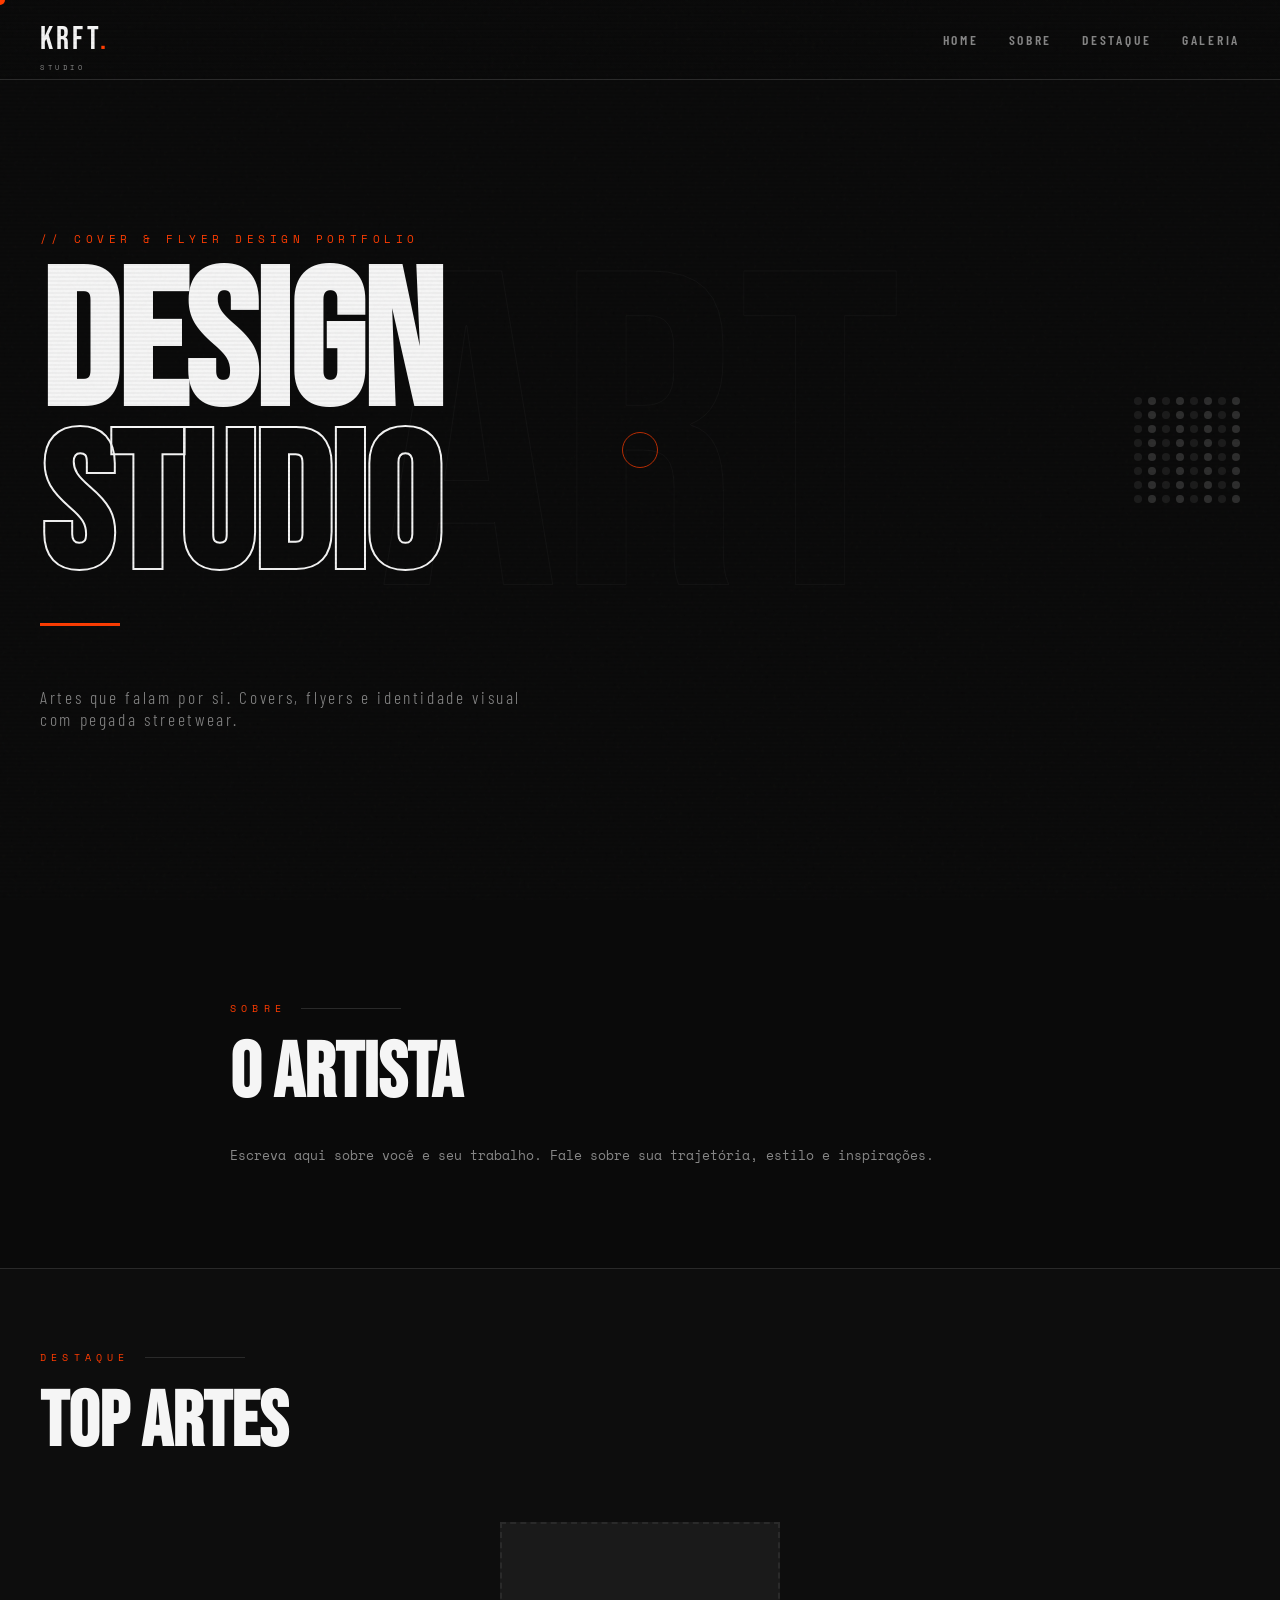
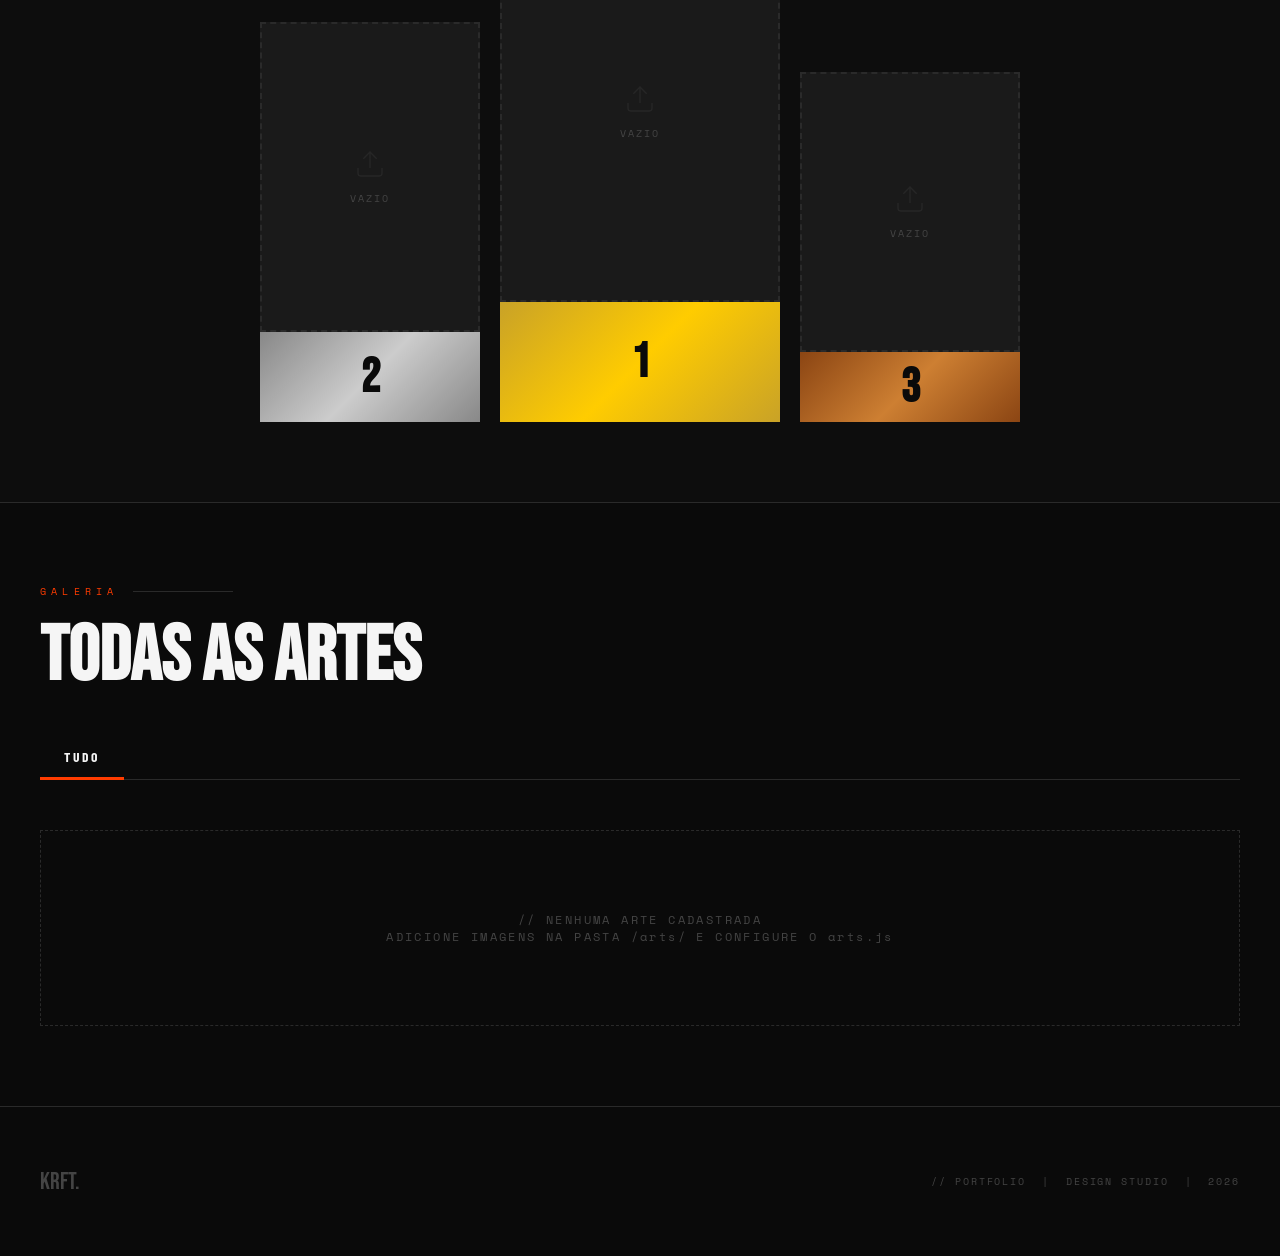
==== commit 97a8417d: "Add files via upload" ====
--- a/index.html
+++ b/index.html
@@ -9,17 +9,9 @@
 </head>
 <body>
 
-  <!-- LOADING -->
-  <div id="loading-screen" style="display:none;position:fixed;inset:0;background:#0a0a0a;z-index:9000;align-items:center;justify-content:center;flex-direction:column;gap:20px;">
-    <div style="font-family:'Bebas Neue',sans-serif;font-size:3rem;color:#f5f5f5;letter-spacing:.1em;">KRFT<span style="color:#ff3c00;">.</span></div>
-    <div style="width:120px;height:2px;background:#1a1a1a;overflow:hidden;"><div style="height:100%;background:#ff3c00;animation:loadbar 1.2s ease-in-out infinite;"></div></div>
-    <style>@keyframes loadbar{0%{width:0;margin-left:0}50%{width:100%;margin-left:0}100%{width:0;margin-left:100%}}</style>
-  </div>
-
   <div class="cursor" id="cursor"></div>
   <div class="cursor-ring" id="cursor-ring"></div>
   <div class="scroll-line" id="scroll-line"></div>
-  <div class="toast" id="toast"></div>
 
   <!-- HEADER -->
   <header>
@@ -29,8 +21,6 @@
       <a href="#about">Sobre</a>
       <a href="#featured">Destaque</a>
       <a href="#gallery">Galeria</a>
-      <!-- link do painel não é exibido publicamente -->
-      <a id="panel-link" style="display:none" href="admin.html"></a>
     </nav>
   </header>
 
@@ -41,21 +31,17 @@
     <div class="hero-tag">// COVER & FLYER DESIGN PORTFOLIO</div>
     <h1>DESIGN<br><em>STUDIO</em></h1>
     <div class="hero-line"></div>
-    <p class="hero-sub" id="hero-tagline">Artes que falam por si. Covers, flyers e identidade visual com pegada streetwear.</p>
+    <p class="hero-sub" id="hero-tagline"></p>
   </section>
 
   <!-- ABOUT -->
   <section id="about">
     <div class="section-label">Sobre</div>
     <h2>O ARTISTA</h2>
-    <p class="about-text" id="about-text">Escreva aqui sobre você e seu trabalho. Fale sobre sua trajetória, estilo e inspirações.
-
-Este texto aparece na seção "Sobre" do seu portfólio.
-Você pode editá-lo diretamente pelo painel de administração.</p>
-  
+    <p class="about-text" id="about-text"></p>
   </section>
 
-  <!-- FEATURED / PODIUM -->
+  <!-- PODIUM -->
   <section id="featured">
     <div class="section-label">Destaque</div>
     <h2>TOP ARTES</h2>
@@ -84,15 +70,15 @@
       <img id="lightbox-img" src="" alt="">
       <div class="lightbox-info">
         <div class="lightbox-title" id="lightbox-title"></div>
-        <div class="lightbox-desc" id="lightbox-desc"></div>
-        <div class="lightbox-cat" id="lightbox-cat"></div>
+        <div class="lightbox-desc"  id="lightbox-desc"></div>
+        <div class="lightbox-cat"   id="lightbox-cat"></div>
       </div>
     </div>
     <button class="lightbox-close" onclick="closeLightbox()">✕</button>
   </div>
 
-
-
+  <!-- arts.js DEVE vir antes de script.js -->
+  <script src="arts.js"></script>
   <script src="script.js"></script>
 </body>
 </html>
--- a/style.css
+++ b/style.css
@@ -12,10 +12,10 @@
   --gray4: #888;
   --light: #e8e8e8;
   --white: #f5f5f5;
-  --accent: #fec841;
+  --accent: #ff3c00;
   --accent2: #ffcc00;
   --accent3: #00ff88;
-  --glow: rgba(255, 208, 0, 0.3);
+  --glow: rgba(255,60,0,0.3);
 }
 
 * { margin: 0; padding: 0; box-sizing: border-box; }
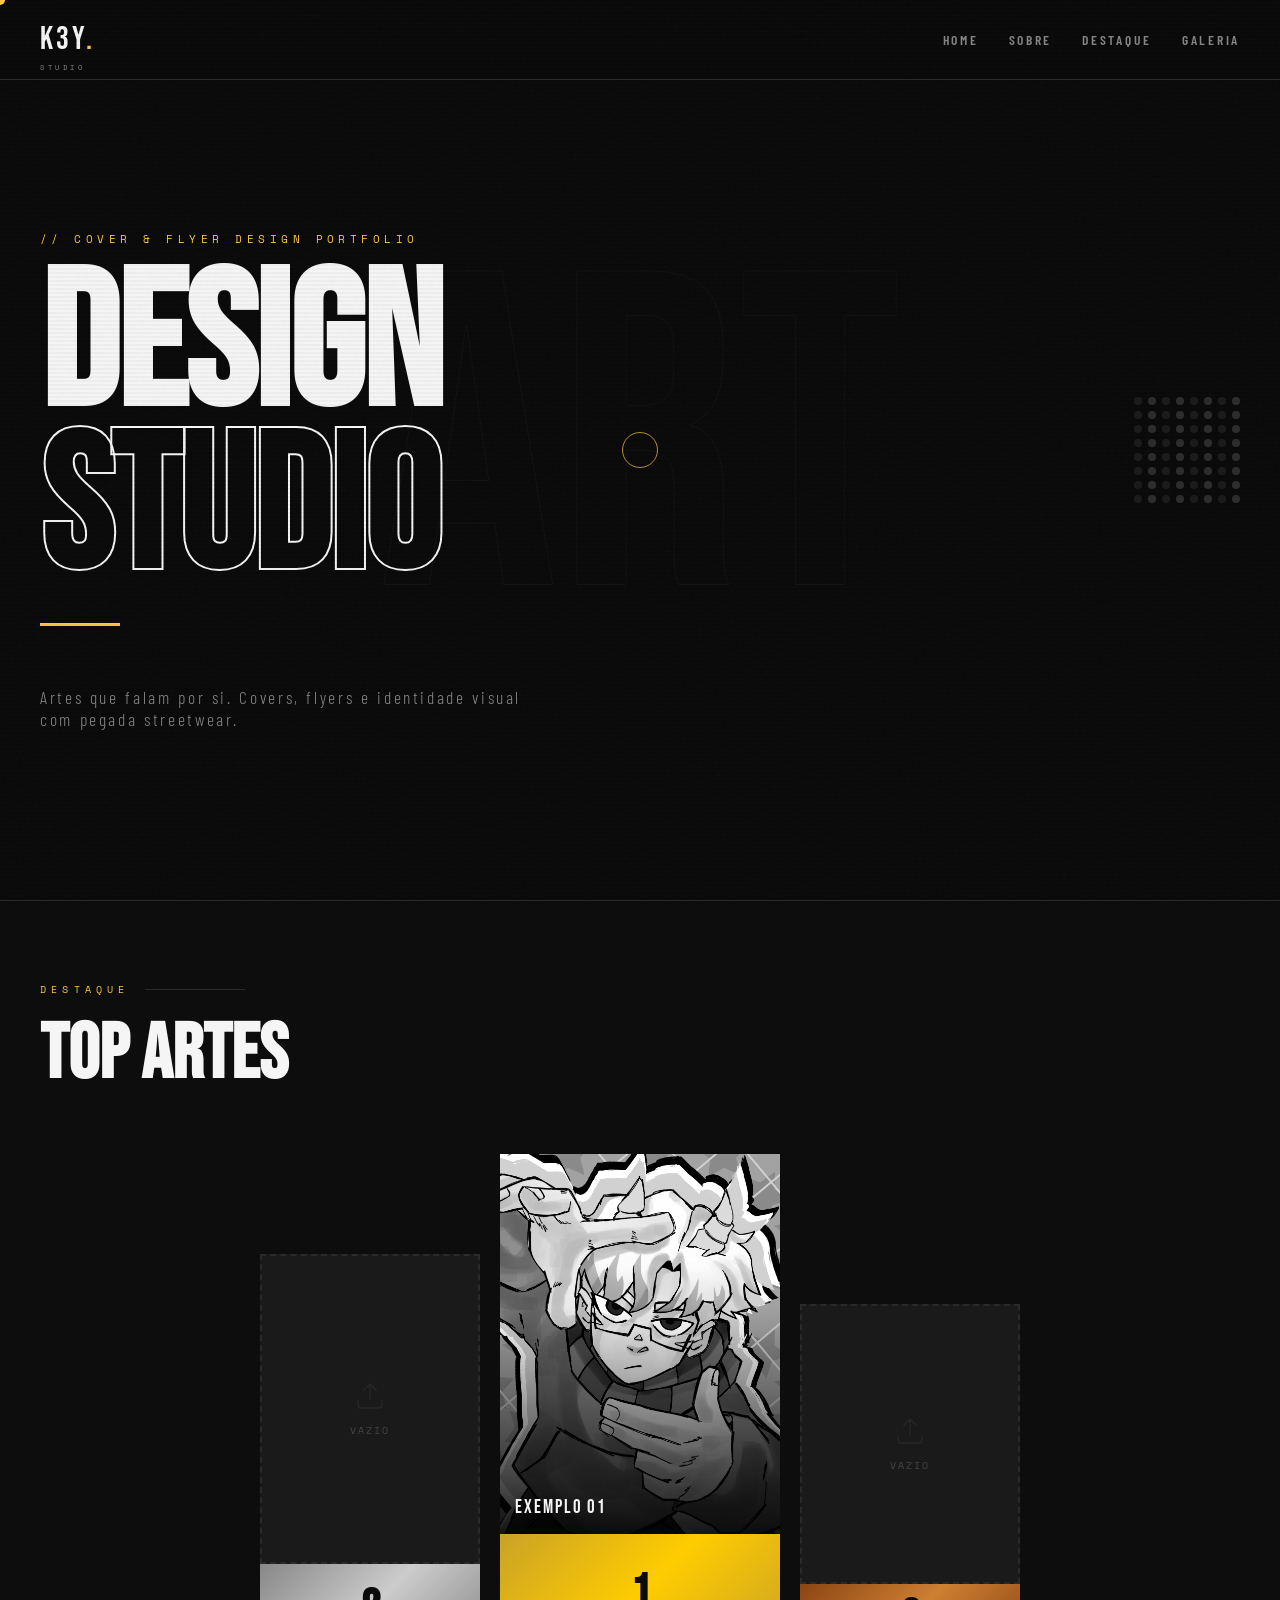
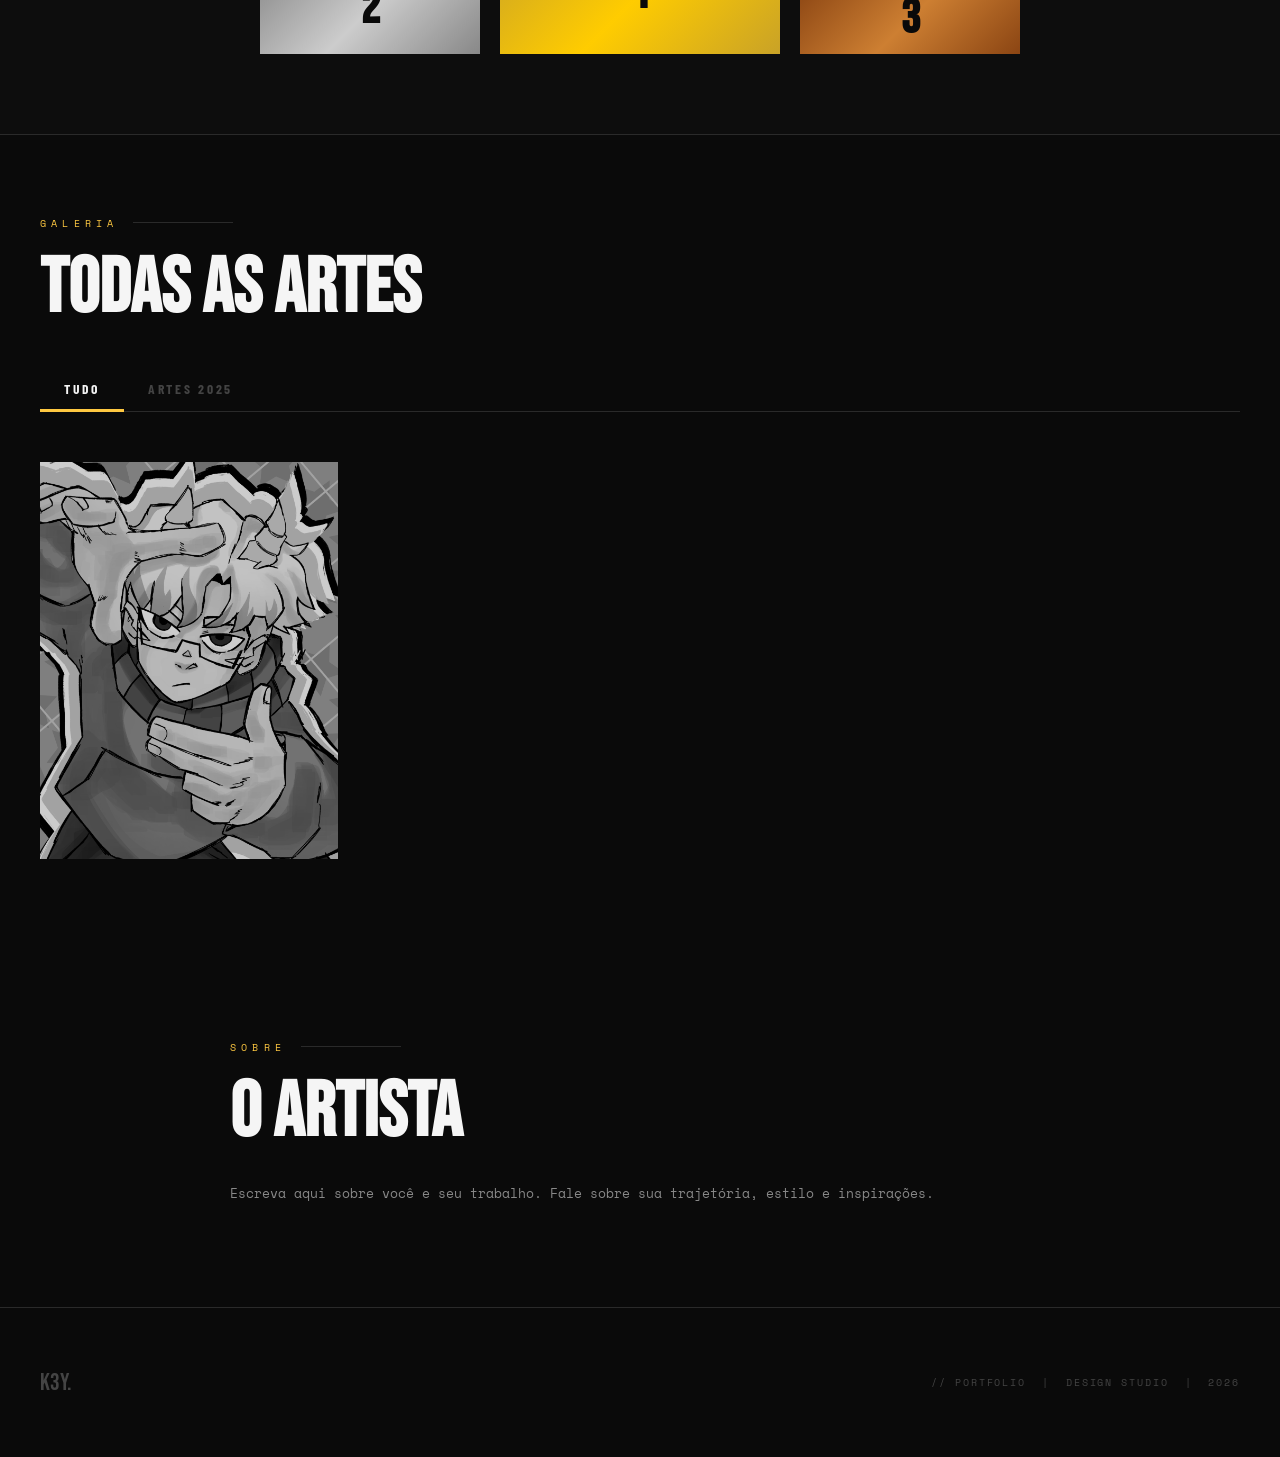
==== commit 971d280a: "Update index.html" ====
--- a/index.html
+++ b/index.html
@@ -34,13 +34,6 @@
     <p class="hero-sub" id="hero-tagline"></p>
   </section>
 
-  <!-- ABOUT -->
-  <section id="about">
-    <div class="section-label">Sobre</div>
-    <h2>O ARTISTA</h2>
-    <p class="about-text" id="about-text"></p>
-  </section>
-
   <!-- PODIUM -->
   <section id="featured">
     <div class="section-label">Destaque</div>
@@ -56,6 +49,13 @@
       <button class="cat-tab active" data-cat="all" onclick="filterCat('all', this)">TUDO</button>
     </div>
     <div class="gallery-grid" id="gallery-grid"></div>
+  </section>
+  
+  <!-- ABOUT -->
+  <section id="about">
+    <div class="section-label">Sobre</div>
+    <h2>O ARTISTA</h2>
+    <p class="about-text" id="about-text"></p>
   </section>
 
   <!-- FOOTER -->
--- a/style.css
+++ b/style.css
@@ -12,10 +12,10 @@
   --gray4: #888;
   --light: #e8e8e8;
   --white: #f5f5f5;
-  --accent: #ff3c00;
+  --accent: #fec841;
   --accent2: #ffcc00;
   --accent3: #00ff88;
-  --glow: rgba(255,60,0,0.3);
+  --glow: rgba(255, 208, 0, 0.3);
 }
 
 * { margin: 0; padding: 0; box-sizing: border-box; }
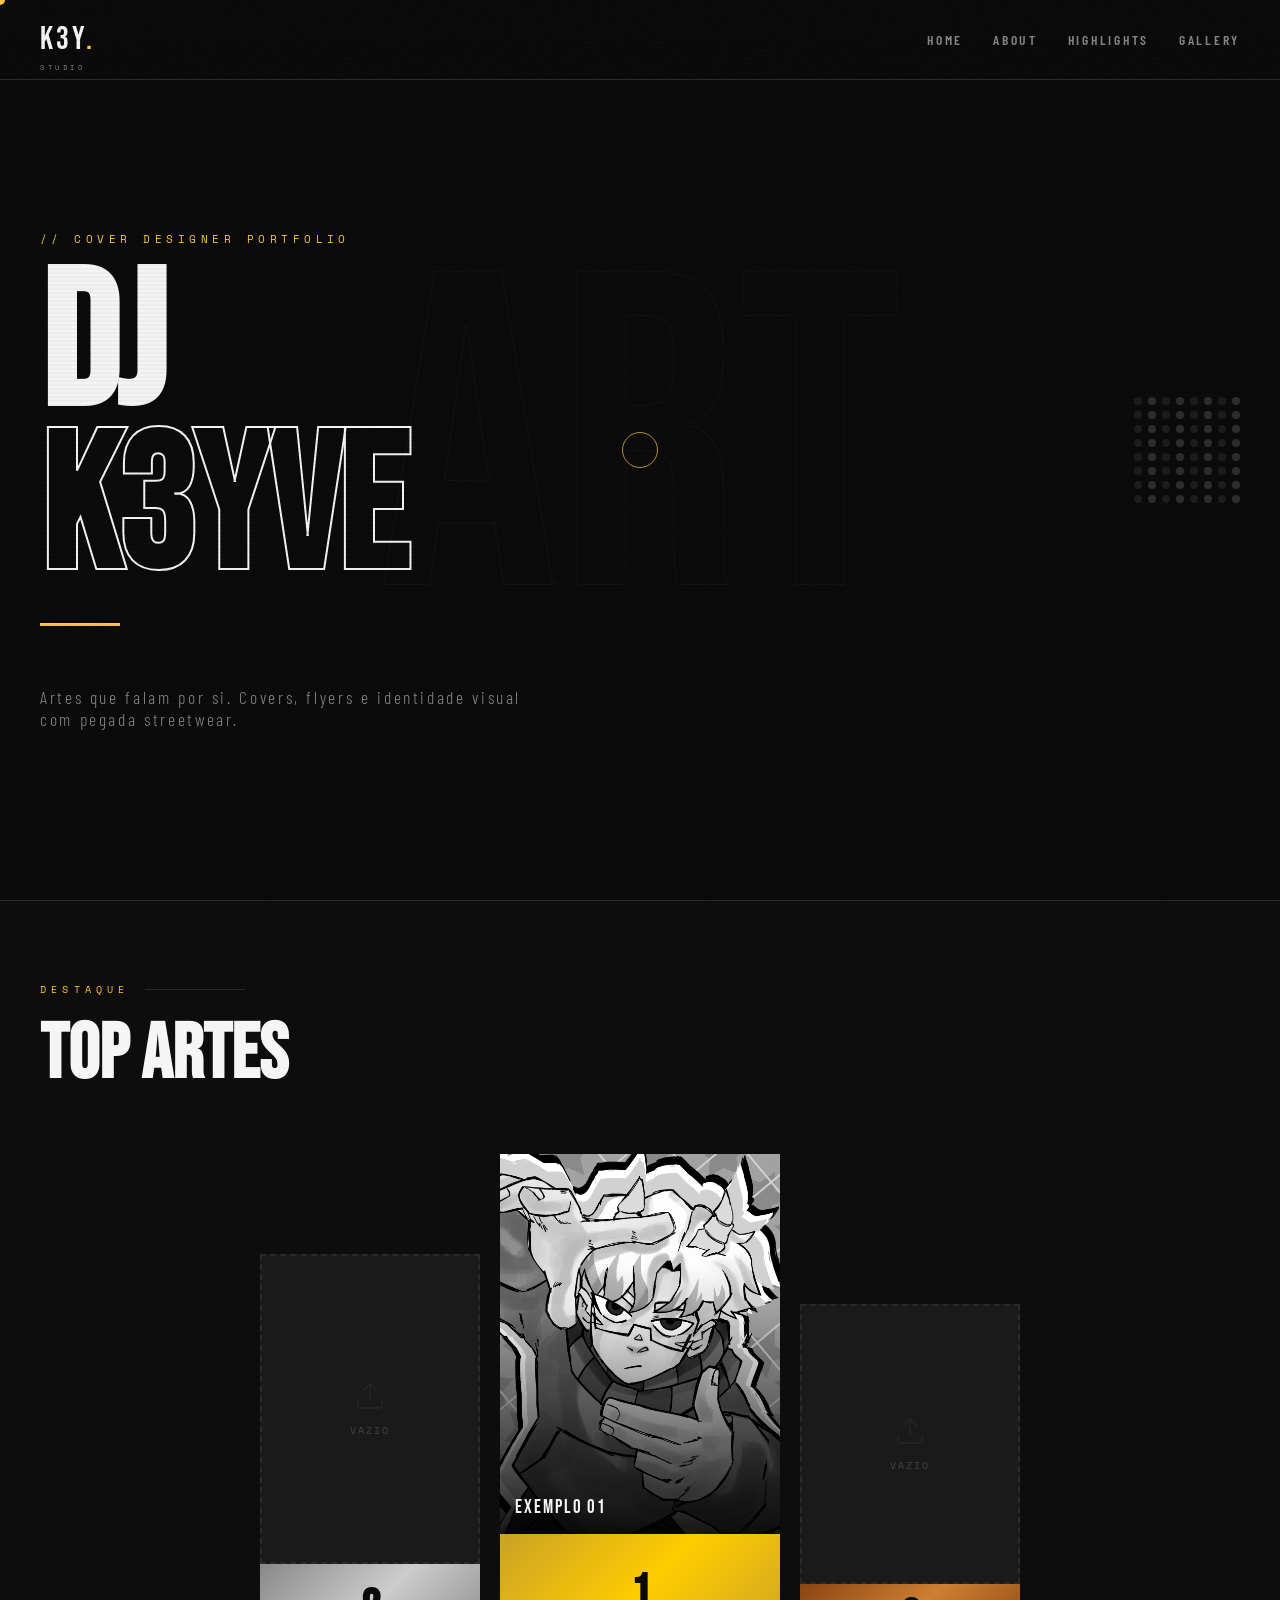
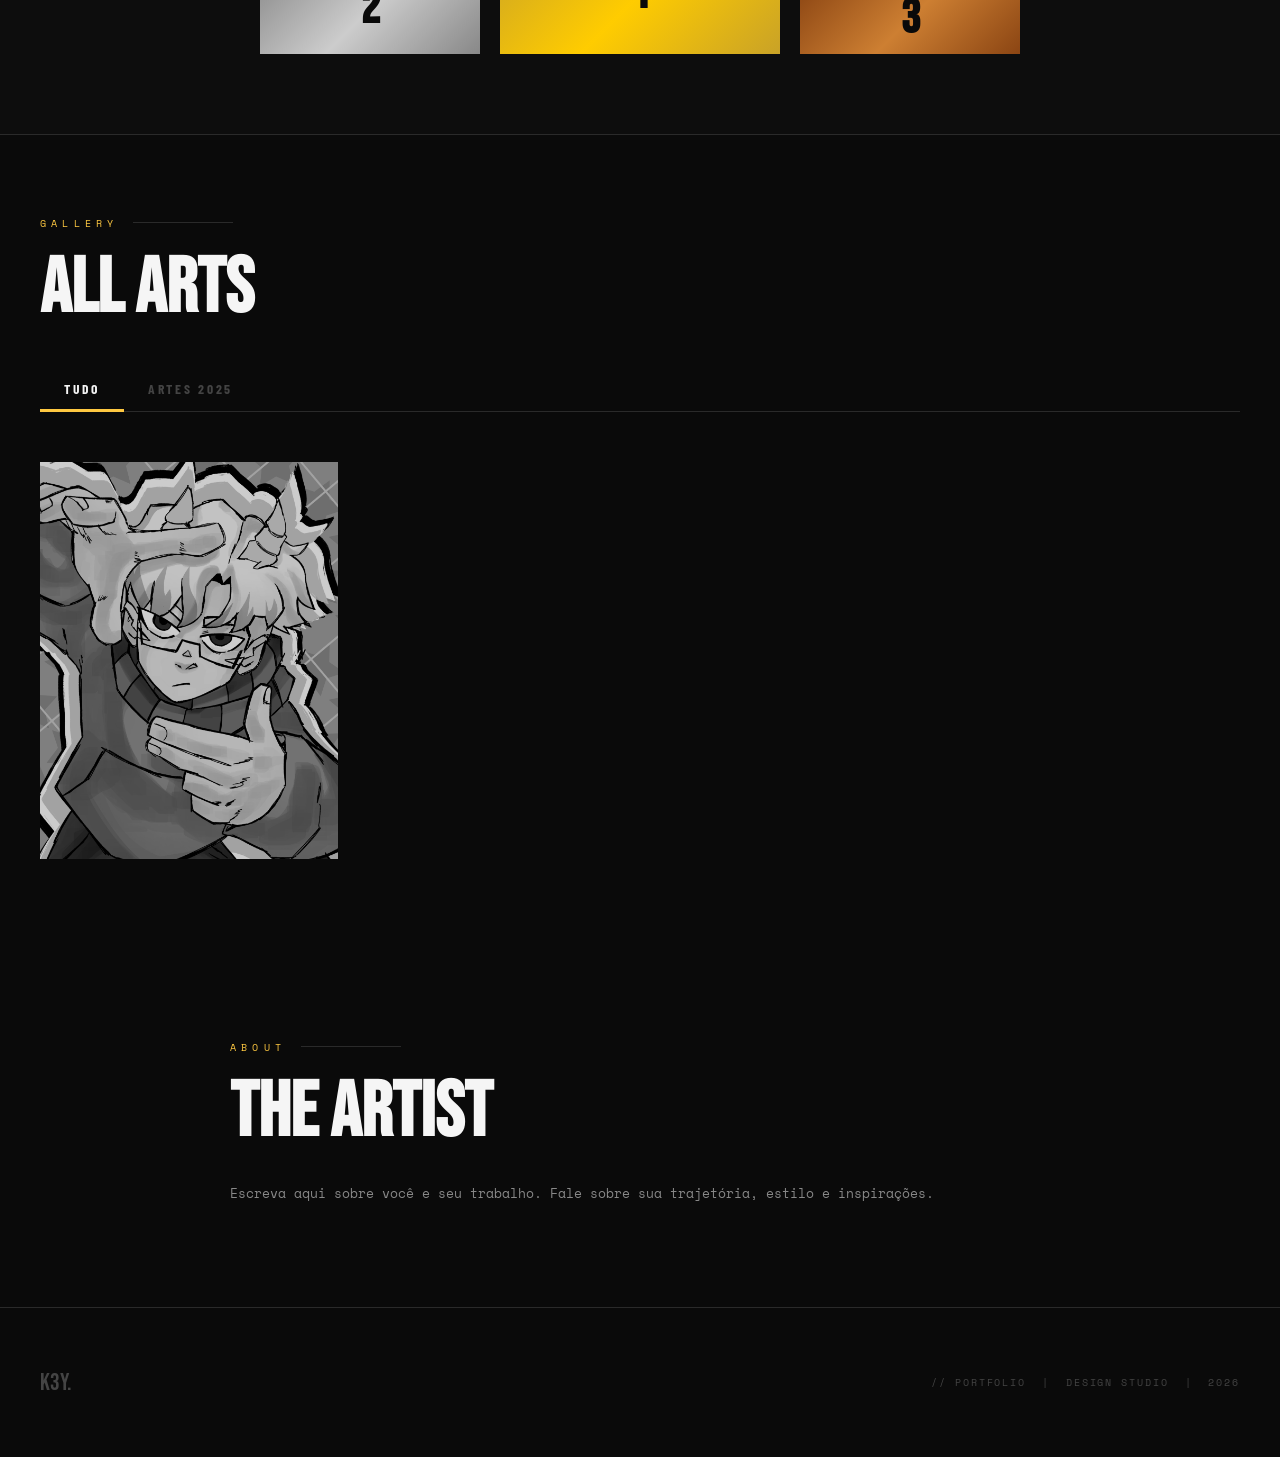
==== commit 0320825d: "Update index.html" ====
--- a/index.html
+++ b/index.html
@@ -3,7 +3,7 @@
 <head>
   <meta charset="UTF-8">
   <meta name="viewport" content="width=device-width, initial-scale=1.0">
-  <title>PORTFOLIO — DESIGN STUDIO</title>
+  <title>PORTFOLIO — DJ K3YVE</title>
   <link href="https://fonts.googleapis.com/css2?family=Bebas+Neue&family=Space+Mono:wght@400;700&family=Barlow+Condensed:wght@300;400;600;800;900&display=swap" rel="stylesheet">
   <link rel="stylesheet" href="style.css">
 </head>
@@ -18,9 +18,9 @@
     <a href="#home" class="logo">KRFT<span>.</span></a>
     <nav>
       <a href="#home">Home</a>
-      <a href="#about">Sobre</a>
-      <a href="#featured">Destaque</a>
-      <a href="#gallery">Galeria</a>
+      <a href="#about">About</a>
+      <a href="#featured">Highlights</a>
+      <a href="#gallery">Gallery</a>
     </nav>
   </header>
 
@@ -28,8 +28,8 @@
   <section id="home">
     <div class="hero-bg-text">ART</div>
     <div class="grid-deco" id="grid-deco"></div>
-    <div class="hero-tag">// COVER & FLYER DESIGN PORTFOLIO</div>
-    <h1>DESIGN<br><em>STUDIO</em></h1>
+    <div class="hero-tag">// COVER DESIGNER PORTFOLIO</div>
+    <h1>DJ<br><em>K3YVE</em></h1>
     <div class="hero-line"></div>
     <p class="hero-sub" id="hero-tagline"></p>
   </section>
@@ -43,18 +43,18 @@
 
   <!-- GALLERY -->
   <section id="gallery">
-    <div class="section-label">Galeria</div>
-    <h2>TODAS AS ARTES</h2>
+    <div class="section-label">Gallery</div>
+    <h2>ALL ARTS</h2>
     <div class="cat-tabs" id="cat-tabs">
-      <button class="cat-tab active" data-cat="all" onclick="filterCat('all', this)">TUDO</button>
+      <button class="cat-tab active" data-cat="all" onclick="filterCat('all', this)">ALL</button>
     </div>
     <div class="gallery-grid" id="gallery-grid"></div>
   </section>
   
   <!-- ABOUT -->
   <section id="about">
-    <div class="section-label">Sobre</div>
-    <h2>O ARTISTA</h2>
+    <div class="section-label">About</div>
+    <h2>The Artist</h2>
     <p class="about-text" id="about-text"></p>
   </section>
 
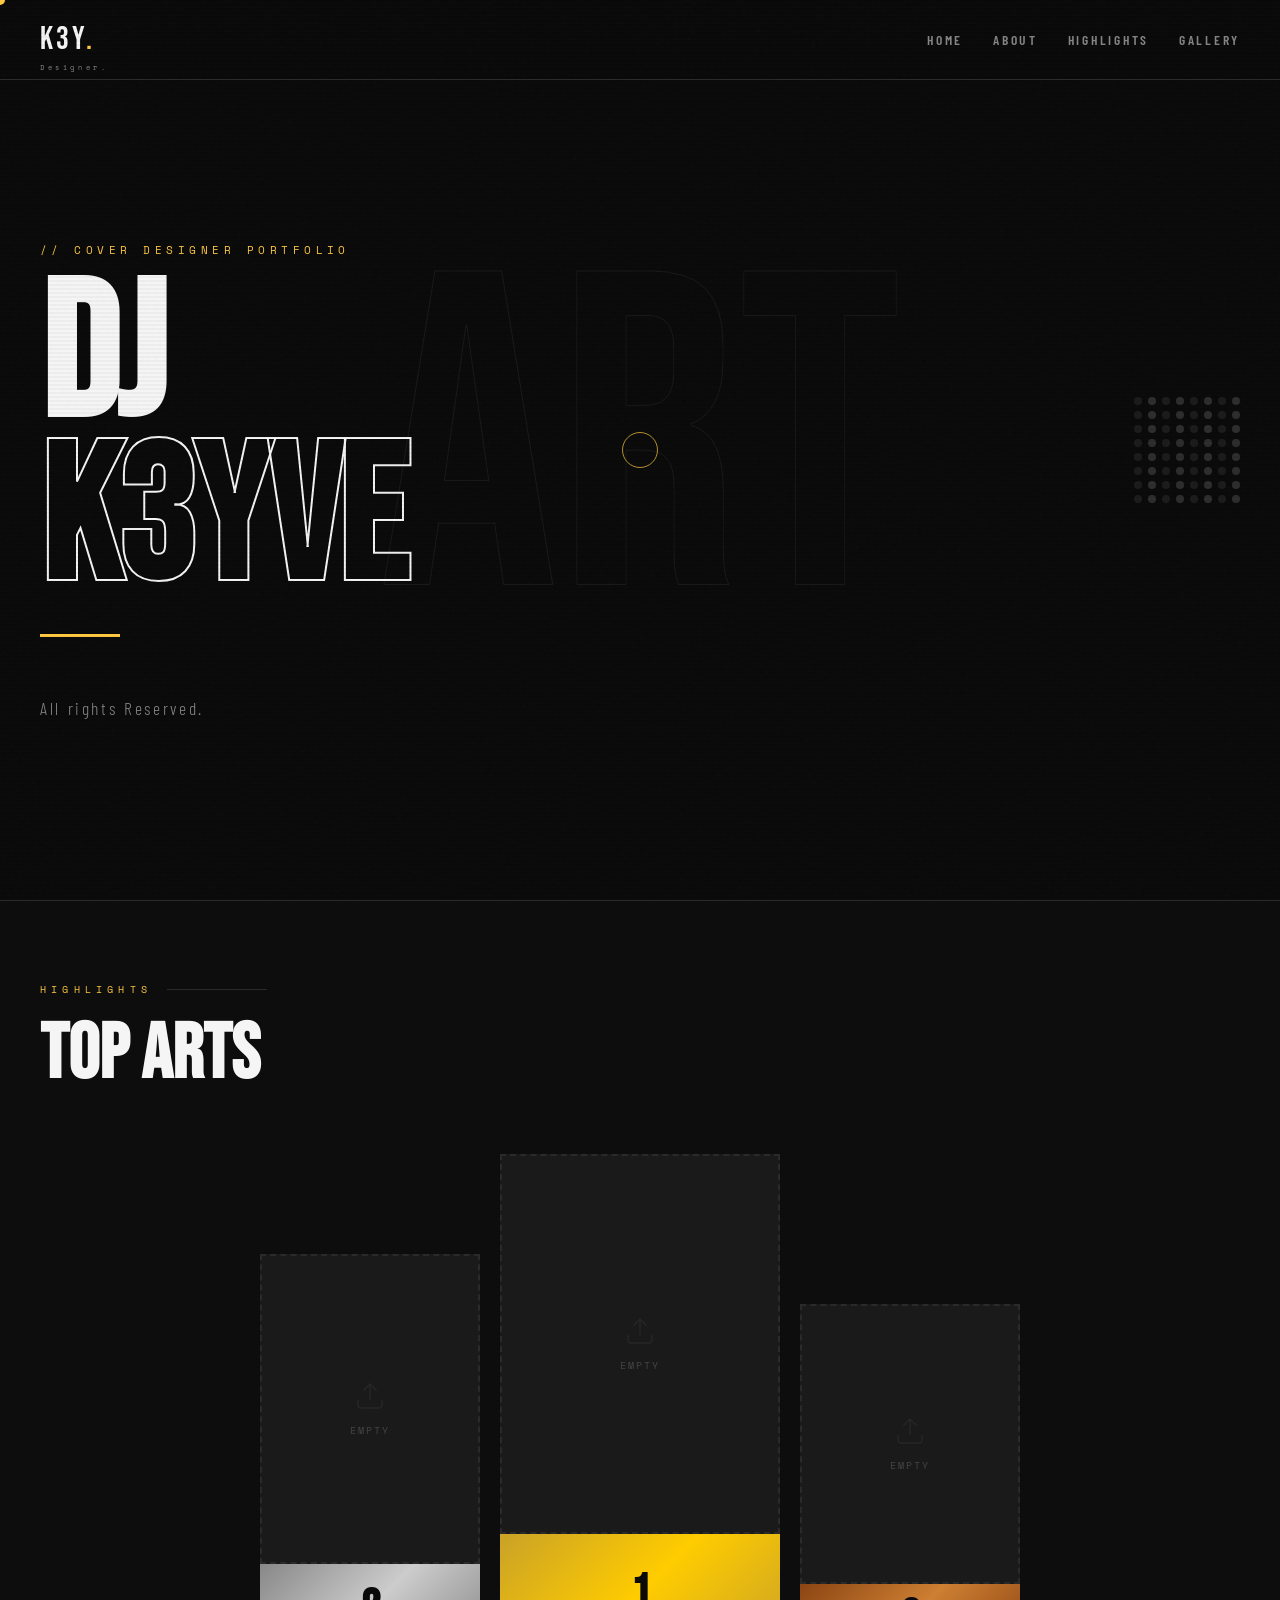
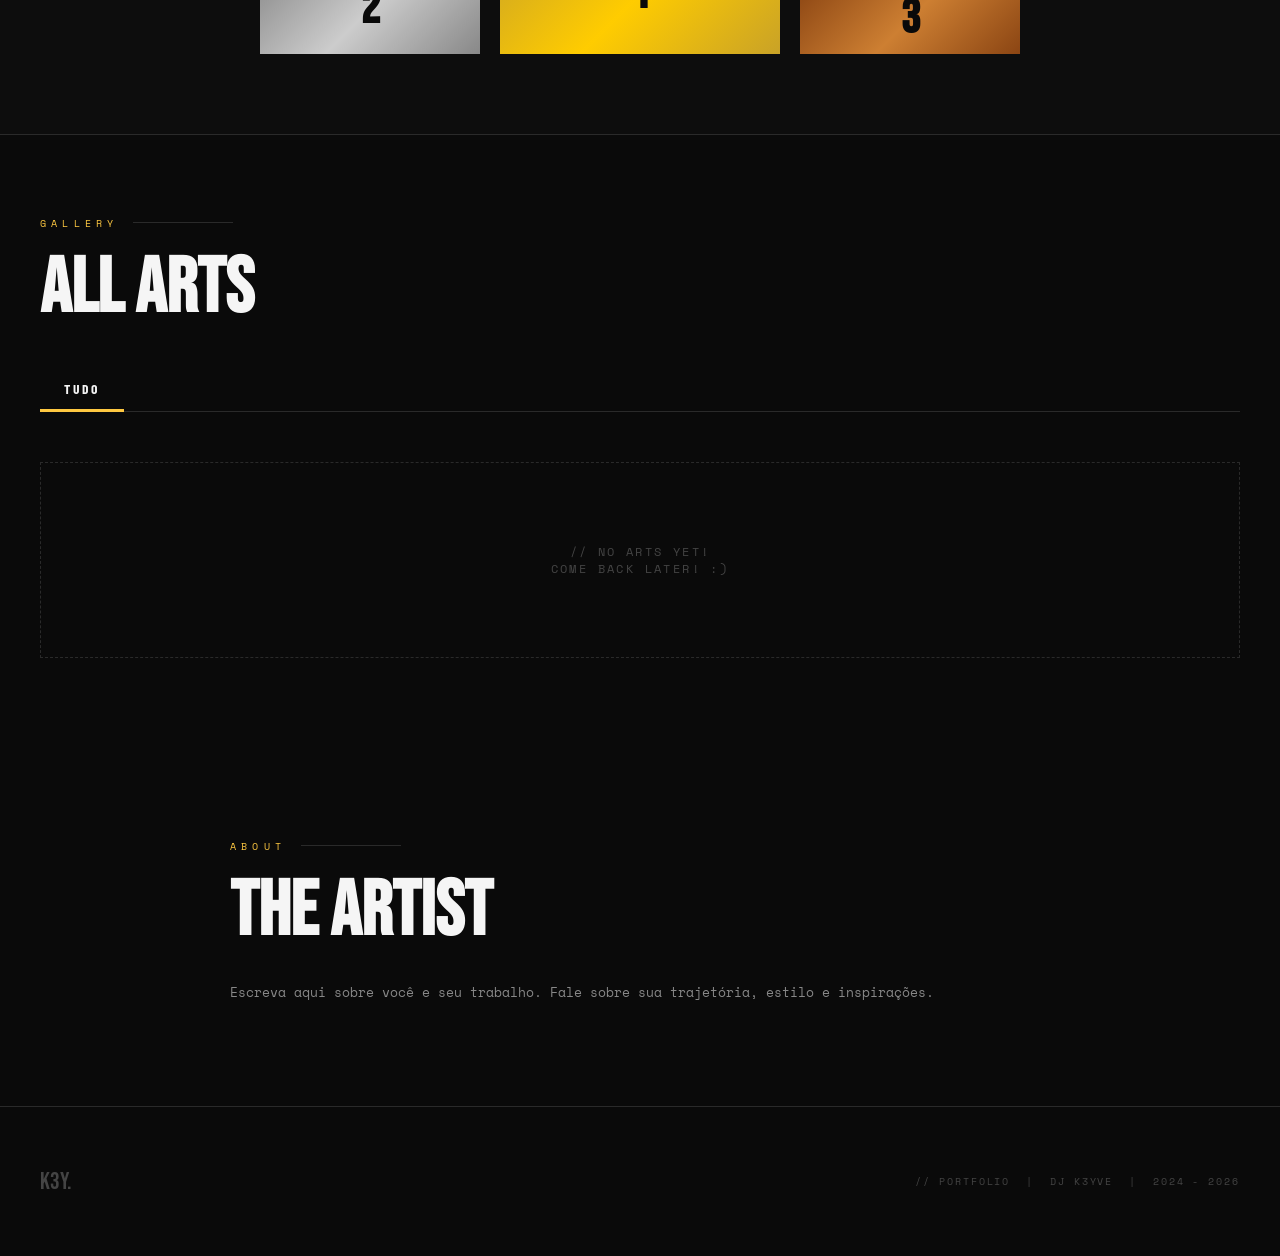
==== commit 30bd8627: "modified:   arts.js new file:   arts/Asvy-Bg.png renamed:    arts/DJ K3YVE PFP for spotify.png -> ar" ====
--- a/index.html
+++ b/index.html
@@ -27,6 +27,8 @@
   <!-- HERO -->
   <section id="home">
     <div class="hero-bg-text">ART</div>
+    <div class="hero-bg-text">ART</div>
+    <!--img src="arts/Asvy-Bg.png" class="hero-character" alt=""-->
     <div class="grid-deco" id="grid-deco"></div>
     <div class="hero-tag">// COVER DESIGNER PORTFOLIO</div>
     <h1>DJ<br><em>K3YVE</em></h1>
@@ -36,8 +38,8 @@
 
   <!-- PODIUM -->
   <section id="featured">
-    <div class="section-label">Destaque</div>
-    <h2>TOP ARTES</h2>
+    <div class="section-label">Highlights</div>
+    <h2>TOP ARTS</h2>
     <div class="podium-wrap" id="podium-wrap"></div>
   </section>
 
@@ -54,14 +56,14 @@
   <!-- ABOUT -->
   <section id="about">
     <div class="section-label">About</div>
-    <h2>The Artist</h2>
+    <h2>THE ARTIST</h2>
     <p class="about-text" id="about-text"></p>
   </section>
 
   <!-- FOOTER -->
   <footer>
-    <div class="footer-logo">KRFT.</div>
-    <div class="footer-copy">// PORTFOLIO &nbsp;|&nbsp; DESIGN STUDIO &nbsp;|&nbsp; <span id="footer-year"></span></div>
+    <div class="footer-logo">K3Y.</div>
+    <div class="footer-copy">// PORTFOLIO &nbsp;|&nbsp; DJ K3YVE &nbsp;|&nbsp; 2024 - <span id="footer-year"></span></div>
   </footer>
 
   <!-- LIGHTBOX -->
--- a/style.css
+++ b/style.css
@@ -138,7 +138,7 @@
 }
 .logo span { color: var(--accent); }
 .logo::after {
-  content: 'STUDIO';
+  content: 'Designer.';
   position: absolute;
   bottom: -14px; left: 0;
   font-family: 'Space Mono', monospace;
@@ -190,6 +190,18 @@
   overflow: hidden;
 }
 
+/* .hero-character {
+  position: absolute;
+  right: 5%;
+  bottom: 0;
+  height: 80%;
+  object-fit: contain;
+  opacity: 0.20;
+  pointer-events: none;
+  user-select: none;
+  filter: grayscale(1) sepia(0.8) hue-rotate(10deg) saturate(6) brightness(0.6);
+}
+*/
 .hero-bg-text {
   position: absolute;
   font-family: 'Bebas Neue', sans-serif;
